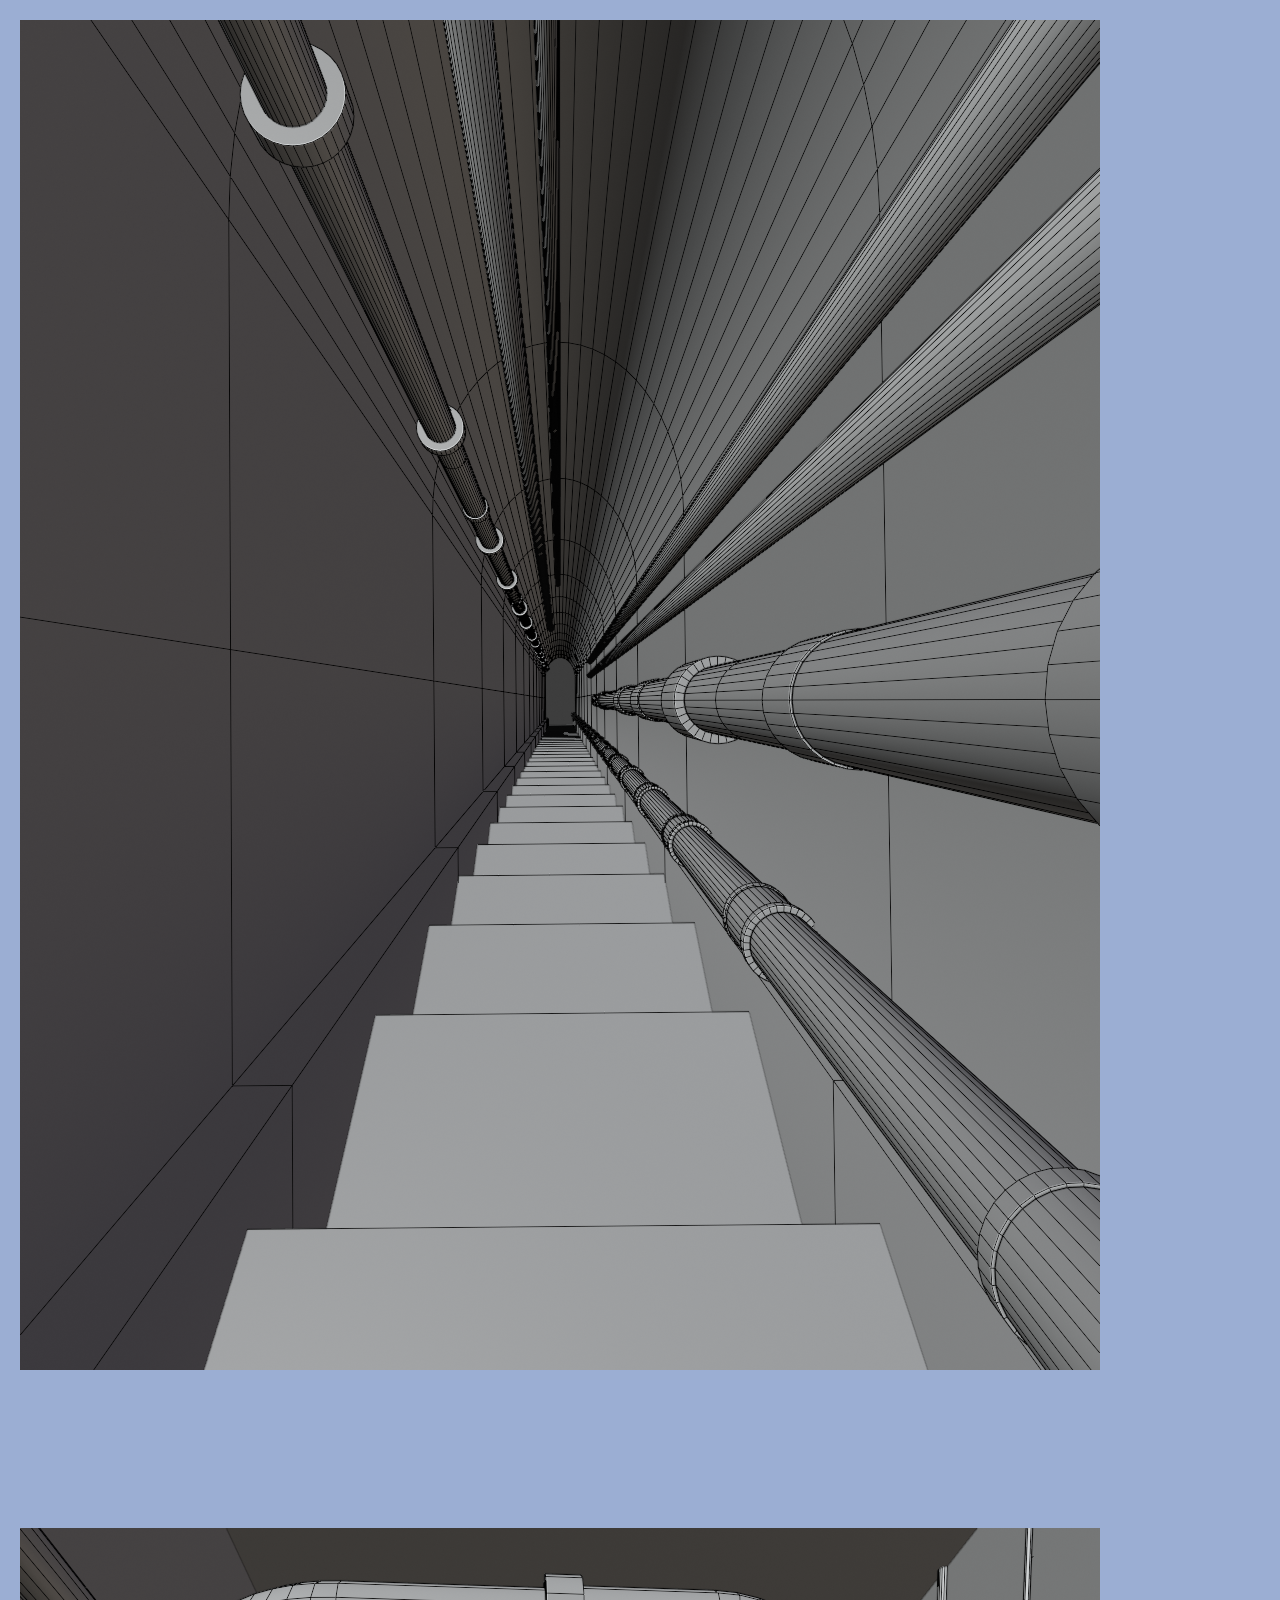
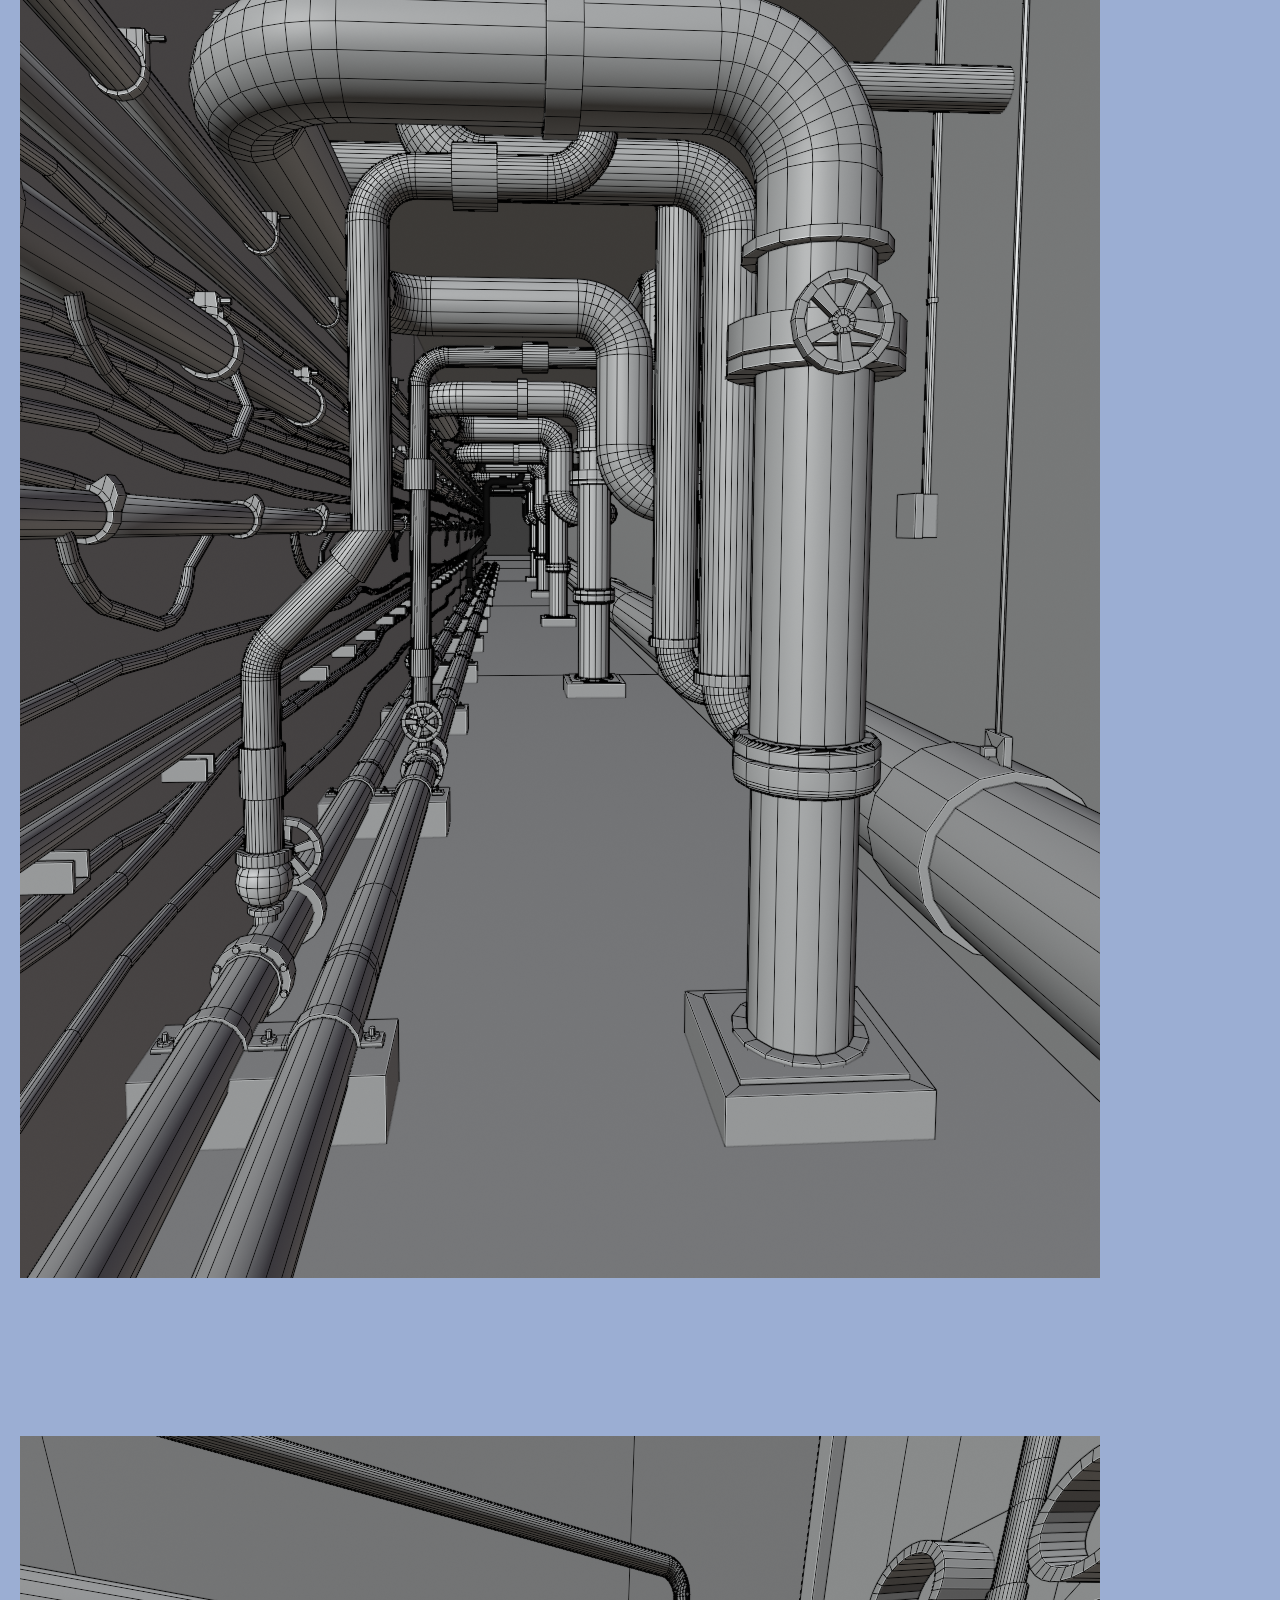
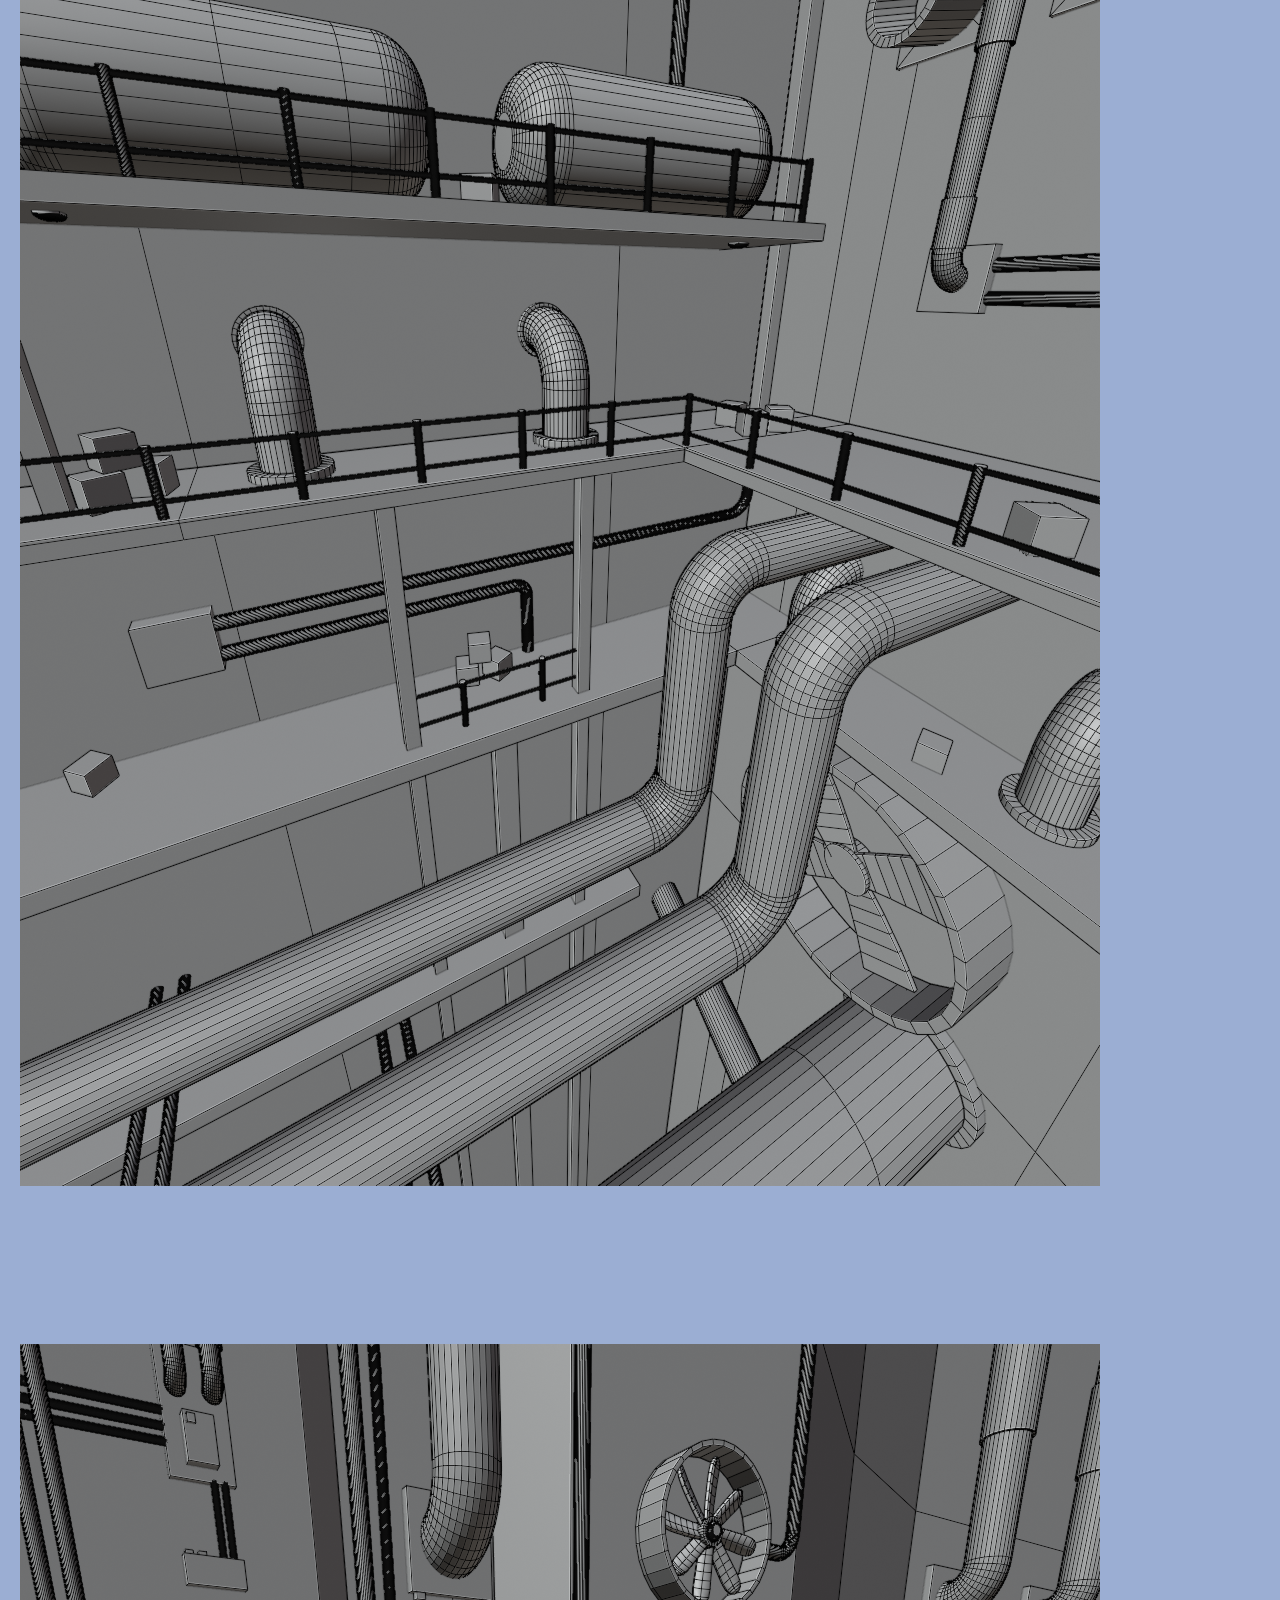
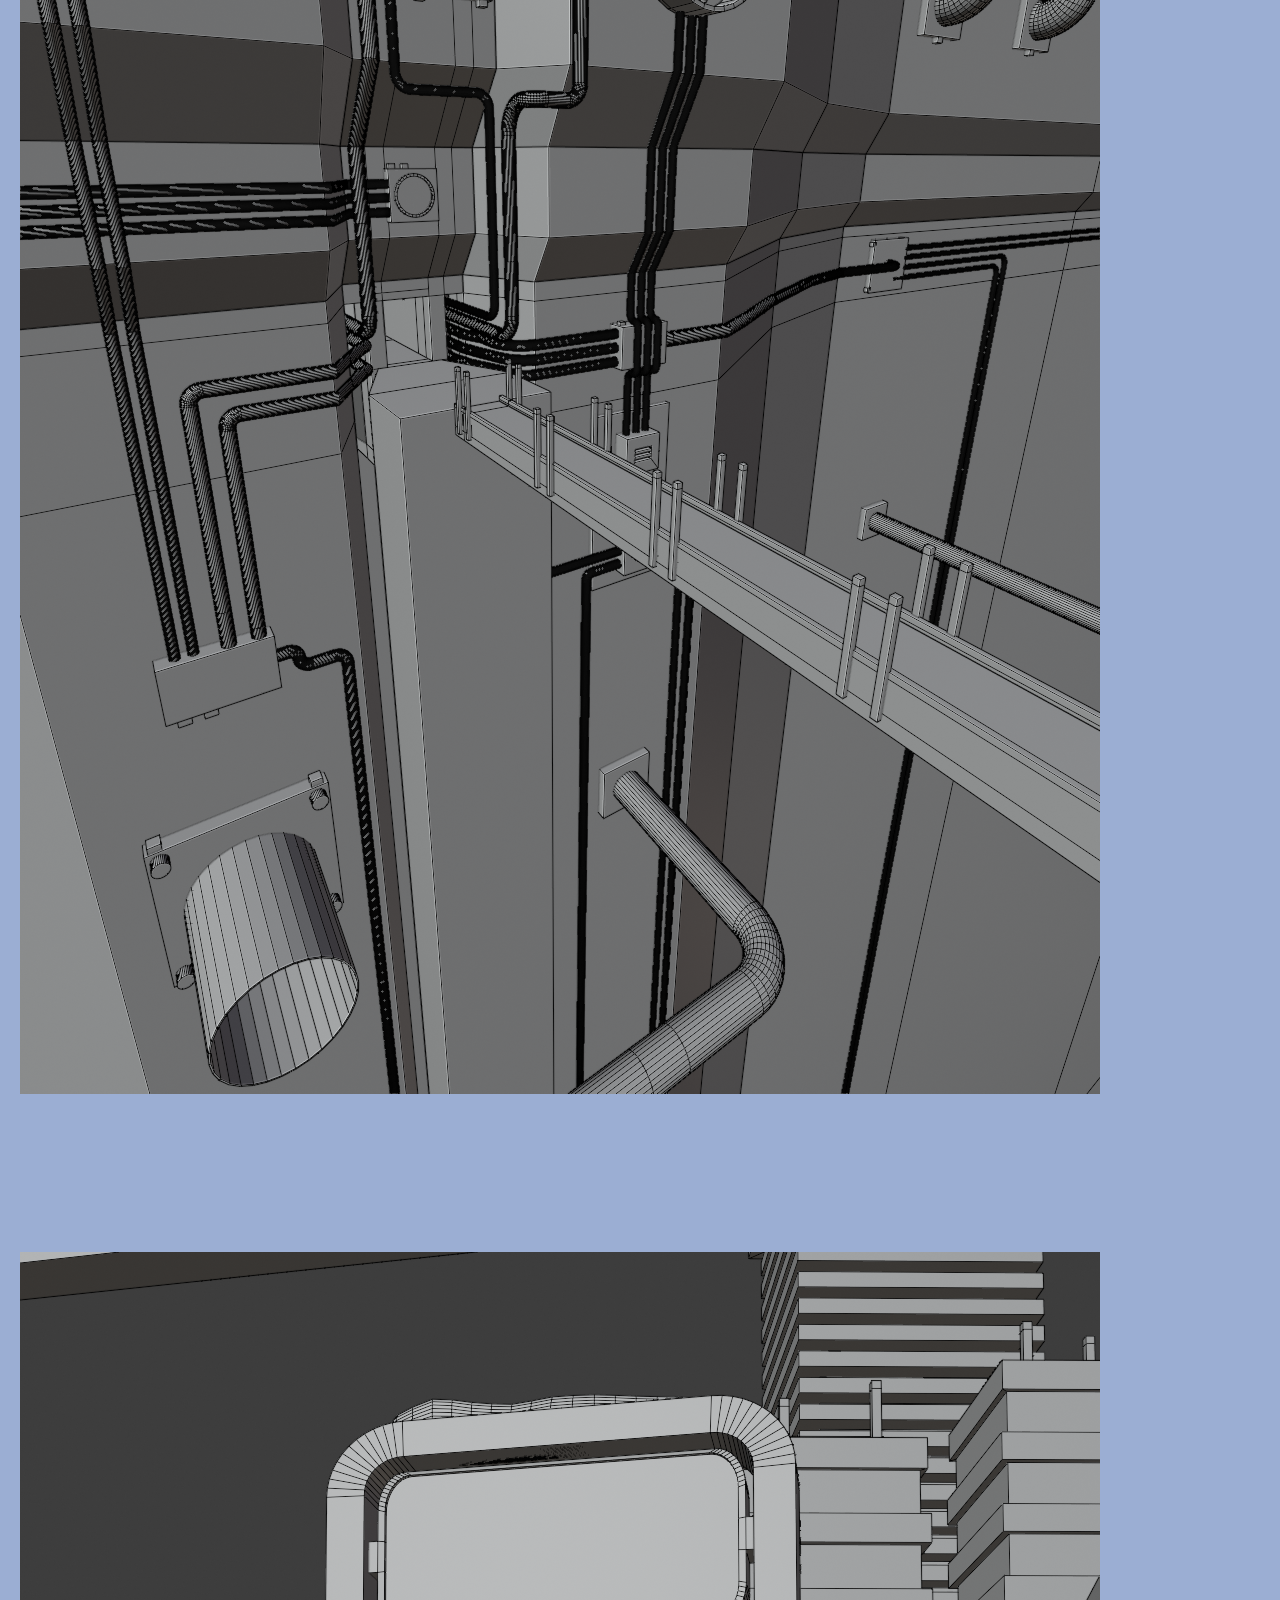
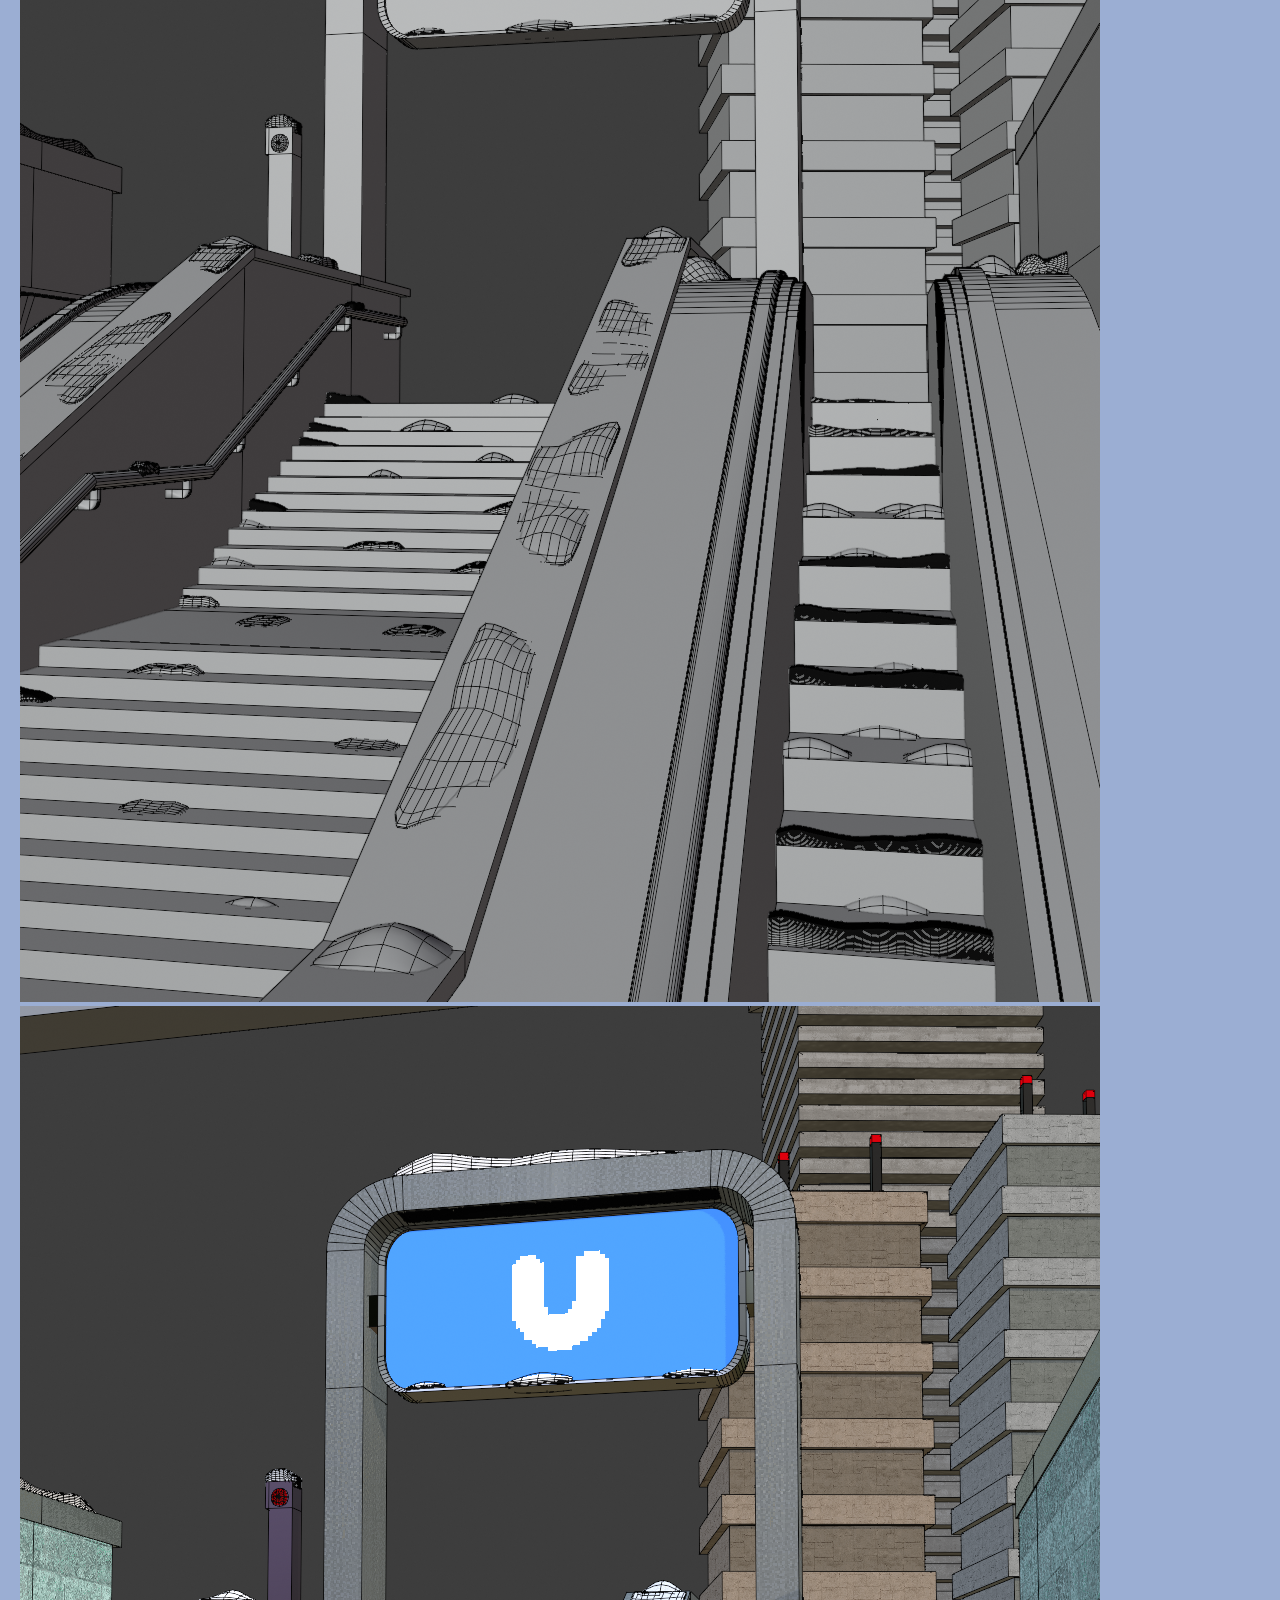
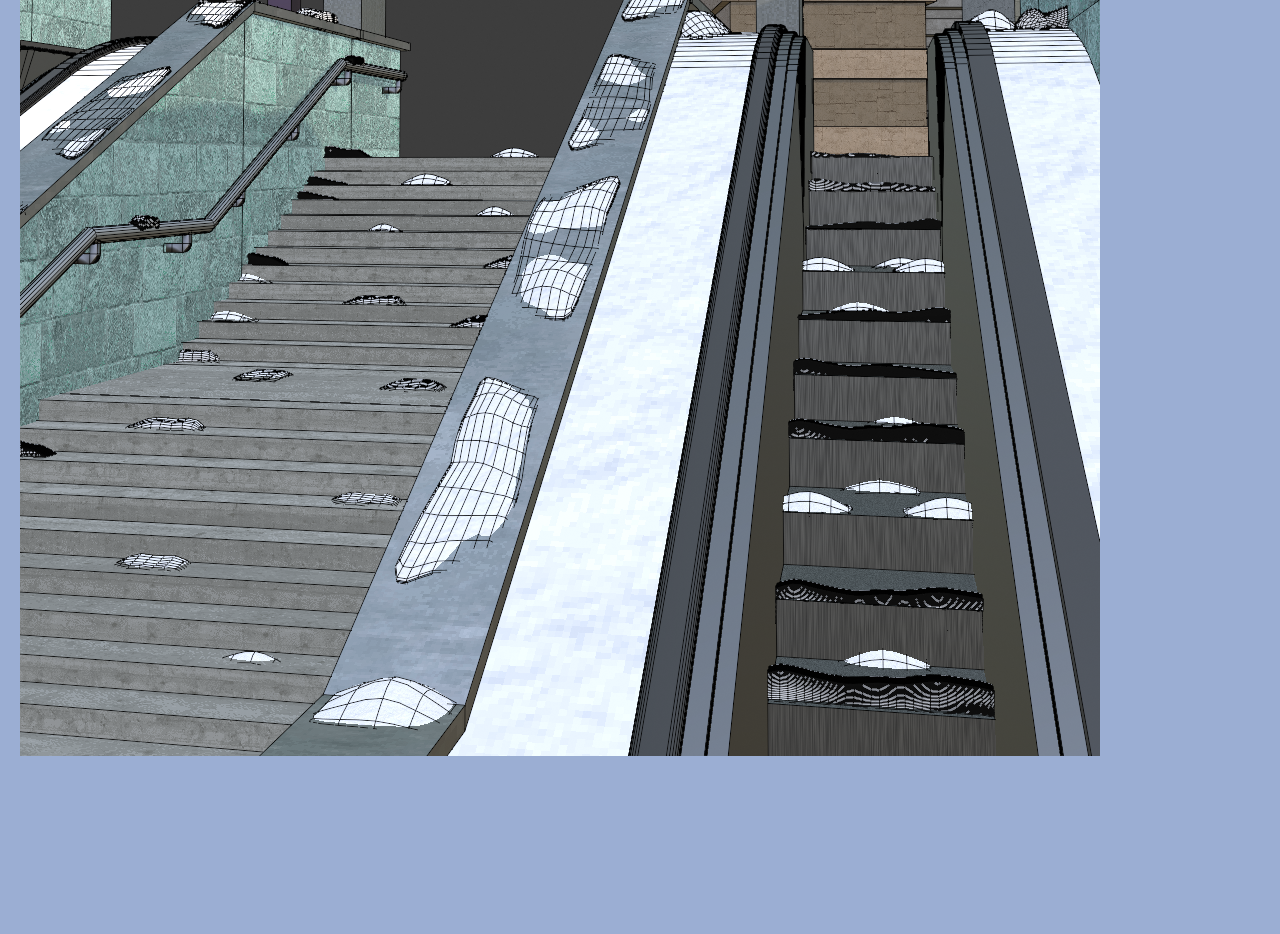
==== 3d.html @ db96c8a3 "Add files via upload" ====
<!DOCTYPE html>
<html>
<head>
	<title>jjames.xyz</title>
	<link rel="stylesheet" href="styles.css">
    <link rel="icon" type="image/png" href="assets/favicon.png">
  <meta name="viewport" content="width=device-width, initial-scale=1.0">
 
<body>

<div class="descent">
  <img src="assets/3d/descent_stairs_claywireframe.png">
  <video autoplay muted loop>
    <source src="assets/3d/descent_stairs.mp4">
  </video>

  <img src="assets/3d/descent_pipeworks_claywireframe.png">
  <video autoplay muted loop>
    <source src="assets/3d/descent_pipeworks.mp4">
  </video>

  <img src="assets/3d/descent_fan_claywireframe.png">
  <video autoplay muted loop>
    <source src="assets/3d/descent_fan.mp4">
  </video>

  <img src="assets/3d/descent_bridge_claywireframe.png">
  <video autoplay muted loop>
    <source src="assets/3d/descent_bridge.mp4">
  </video>
</div>

<div class="snowy">
  <img src="assets/3d/snowy_claywireframe.png">
  <img src="assets/3d/snowy_matwireframe.png">
  <video autoplay muted loop>
    <source src="assets/3d/snowy.mp4">
  </video>
</div>

</body>
</html>
---- styles.css ----
* {
  box-sizing: border-box;
  margin: 0;
  padding: 0;
}

body {
  background-color: #9BAED3;
  min-height: 100vh;
  display: flex;
  flex-direction: column;
  align-items: center;
  justify-content: flex-start;
  padding: 20px;
 font-family: system-ui, -apple-system, BlinkMacSystemFont, 'Segoe UI', Roboto, Oxygen, Ubuntu, Cantarell, 'Open Sans', 'Helvetica Neue', sans-serif;
}

/* Center Logo Header */
.top-row {
  display: flex;
  justify-content: center;
  margin-bottom: 2rem;
}

.logo {
  width: 300px; /* Scales better than percentage */
  max-width: 30vw;
  height: auto;
}

.top-nav {
  position: relative;
  display: flex;
  align-items: center;
}

.back-button {
  width: 125px;
  max-width: 125px;
  height: auto;
  margin-right: 1000px;
}

.back-button:hover {
  filter: drop-shadow(0 0 15px #3165BE);
}

.info {
  
}

.info-container {
  display: flex;
  justify-content: center;
  align-items: center;
  gap: 100px; /* Controls the gap between CRT and Apple */
  padding-top: 15vh;
  width: 100%;
  max-width: 750px;
}

.virus-type {
    width: 400px;
}
/* Main Container for Side-by-Side Items */
.pages {
  display: flex;
  justify-content: center;
  align-items: flex-start;
  gap: 250px; /* Controls the gap between CRT and Apple */
  padding-top: 10vh;
  width: 100%;
  max-width: 750px;
}

/* Individual Card (Image + Text underneath) */
.nav-item {
  display: flex;
  flex-direction: column; /* Stacks image top, text bottom */
  align-items: center;
  text-align: center;
  flex: 1; /* Keeps both buttons equal width */
  max-width: 300px;
}

/* Base Image Styling */
.glow-btn {
  width: 100%;
  max-width: 250px;
  height: auto;
  display: block;
  transition: filter 0.3s ease, transform 0.2s ease;
}

/* Hover Glow Effect */
.glow-btn:hover {
  filter: drop-shadow(0 0 15px #3165BE);
}

/* Captions directly underneath */
.caption {
  margin-top: 10px;
  color: #1a1a1a;
  font-weight: bold;
  font-size: 1.1rem;
}

/* Mobile Tweaks (Optional: Reduces gap for tiny screens) */
@media (max-width: 480px) {
  .pages {
    gap: 10px;
  }
  
  .caption {
    font-size: 0.95rem;
  }
}

.link:link {
  color: #316FD0;
}

.link:visited {
  color: #316FD0;
}

.link:hover {
  color: #e9c862;
}
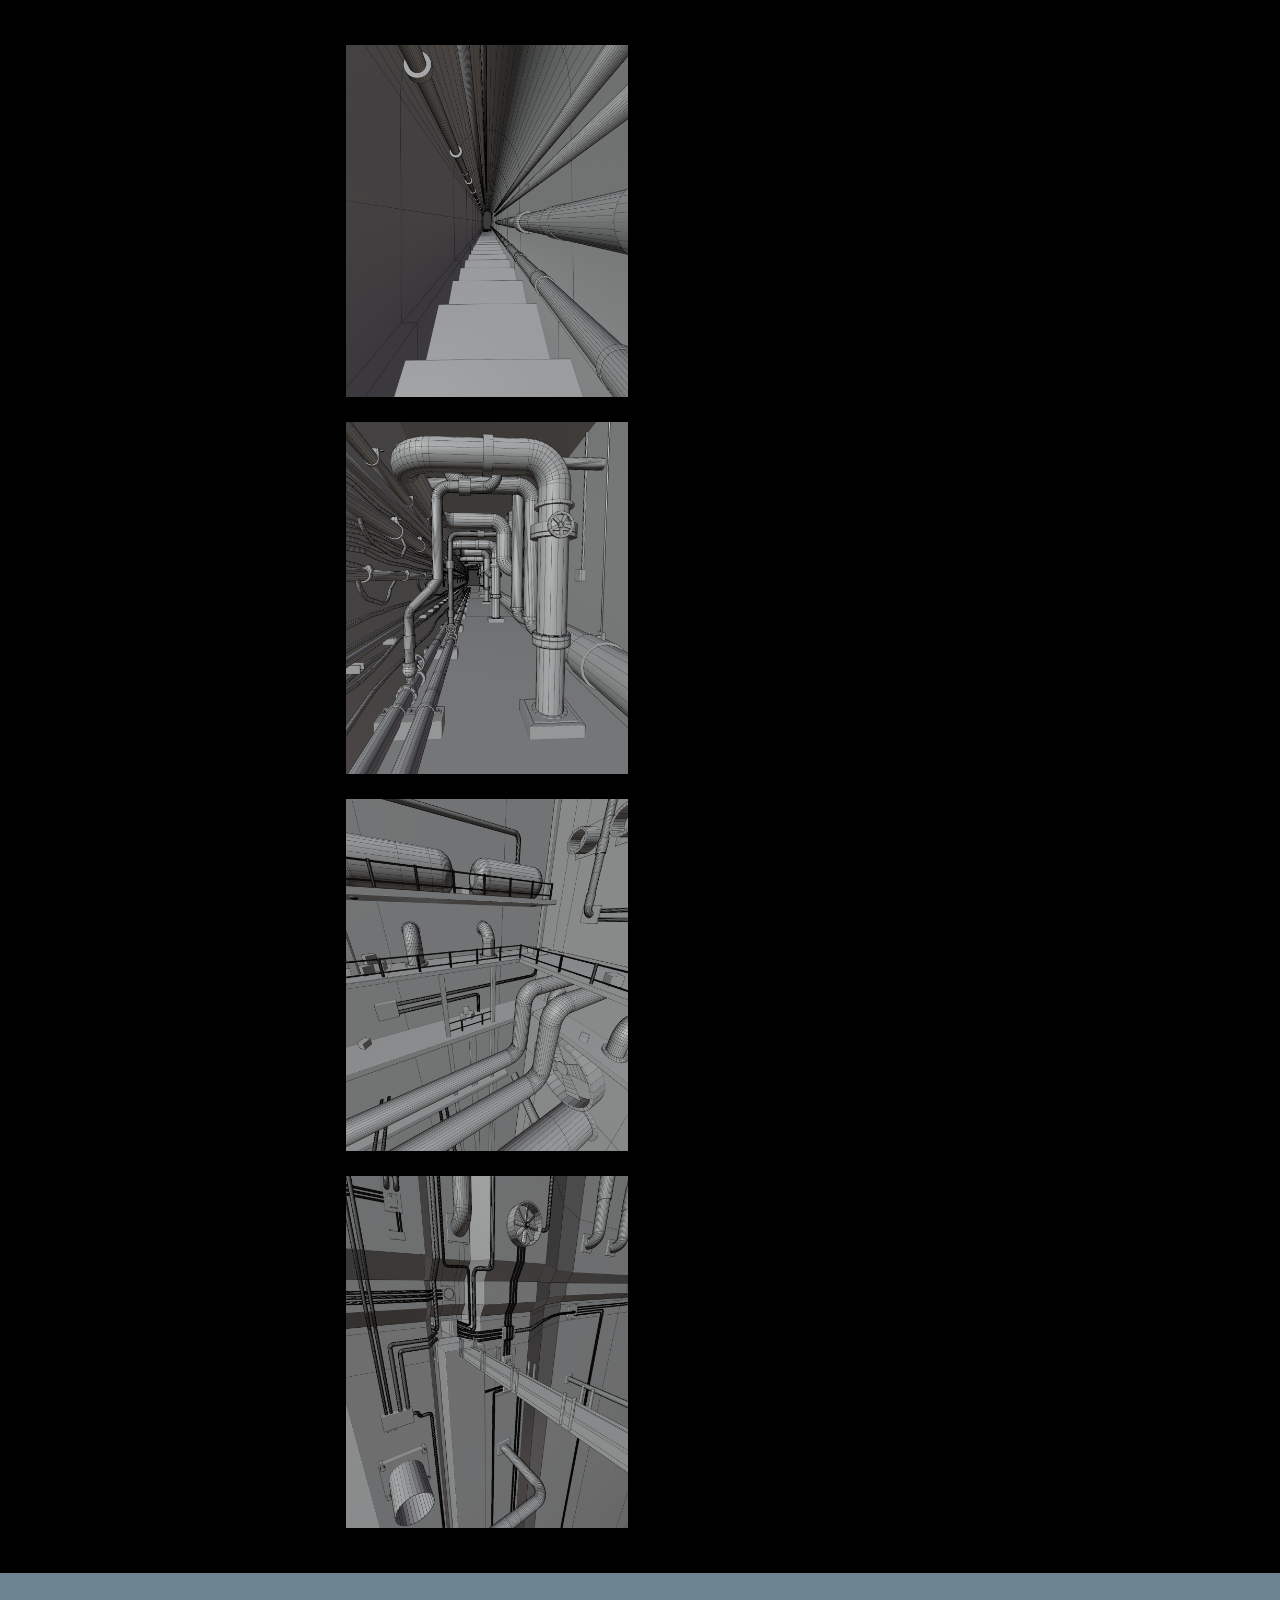
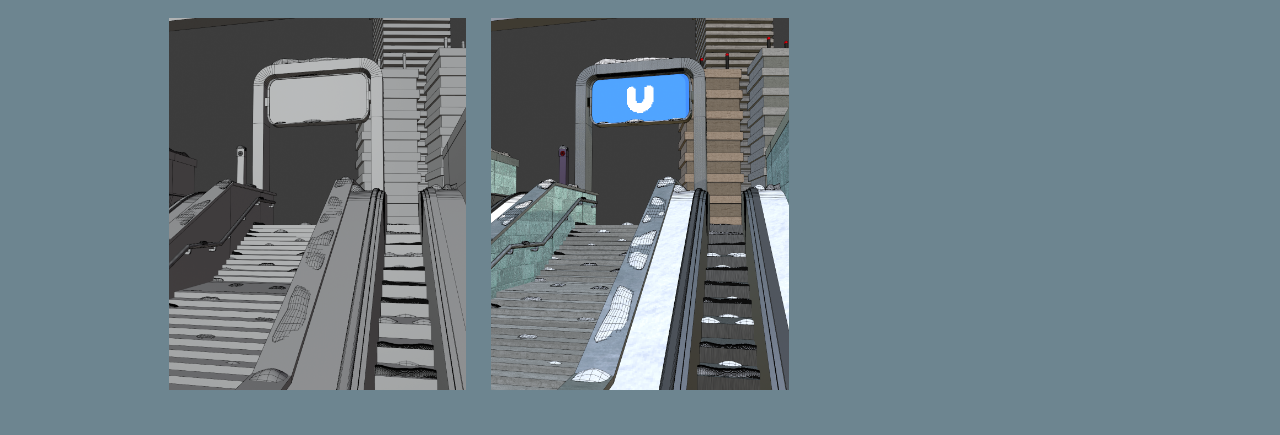
==== commit a61ad926: "Update 3d.html" ====
--- a/3d.html
+++ b/3d.html
@@ -38,5 +38,9 @@
   </video>
 </div>
 
+<div class="realitysurf">
+
+</div>
+
 </body>
-</html>+</html>
--- a/styles.css
+++ b/styles.css
@@ -1,129 +1,181 @@
 * {
-  box-sizing: border-box;
-  margin: 0;
-  padding: 0;
+box-sizing: border-box;
+margin: 0;
+padding: 0;
 }
 
 body {
-  background-color: #9BAED3;
-  min-height: 100vh;
-  display: flex;
-  flex-direction: column;
-  align-items: center;
-  justify-content: flex-start;
-  padding: 20px;
- font-family: system-ui, -apple-system, BlinkMacSystemFont, 'Segoe UI', Roboto, Oxygen, Ubuntu, Cantarell, 'Open Sans', 'Helvetica Neue', sans-serif;
+background-color: #cae0ff;
+min-height: 100vh;
+display: flex;
+flex-direction: column;
+align-items: center;
+justify-content: flex-start;
+padding: 20px;
+font-family:sans-serif;
+}
+
+html, body {
+margin: 0;
+padding: 0;
 }
 
 /* Center Logo Header */
-.top-row {
-  display: flex;
-  justify-content: center;
-  margin-bottom: 2rem;
+.title {
+display: flex;
+justify-content: center;
+padding-top: 2vh;
+}
+
+.main-logo {
+  width: 550px;
+  max-width: 100%;
+  height: auto;
+}
+
+.title-text {
+font-size: 100px;
 }
 
 .logo {
-  width: 300px; /* Scales better than percentage */
-  max-width: 30vw;
-  height: auto;
+width: 300px; /* Scales better than percentage */
+max-width: 30vw;
+height: auto;
 }
 
 .top-nav {
-  position: relative;
-  display: flex;
-  align-items: center;
+position: relative;
+display: flex;
+align-items: center;
 }
 
 .back-button {
-  width: 125px;
-  max-width: 125px;
-  height: auto;
-  margin-right: 1000px;
+width: 125px;
+max-width: 125px;
+height: auto;
+margin-right: 1000px;
 }
 
 .back-button:hover {
-  filter: drop-shadow(0 0 15px #3165BE);
-}
-
-.info {
-  
+filter: drop-shadow(0 0 15px #3165BE);
 }
 
 .info-container {
-  display: flex;
-  justify-content: center;
-  align-items: center;
-  gap: 100px; /* Controls the gap between CRT and Apple */
-  padding-top: 15vh;
-  width: 100%;
-  max-width: 750px;
+display: flex;
+justify-content: center;
+align-items: center;
+gap: 100px; /* Controls the gap between CRT and Apple */
+padding-top: 15vh;
+width: 100%;
+max-width: 750px;
 }
 
 .virus-type {
-    width: 400px;
+width: 400px;
 }
+
 /* Main Container for Side-by-Side Items */
 .pages {
-  display: flex;
-  justify-content: center;
-  align-items: flex-start;
-  gap: 250px; /* Controls the gap between CRT and Apple */
-  padding-top: 10vh;
-  width: 100%;
-  max-width: 750px;
+display: flex;
+justify-content: center;
+align-items: flex-start;
+gap: 250px; /* Controls the gap between CRT and Apple */
+padding-top: 5vh;
+width: 100%;
+max-width: 750px;
 }
 
 /* Individual Card (Image + Text underneath) */
 .nav-item {
-  display: flex;
-  flex-direction: column; /* Stacks image top, text bottom */
-  align-items: center;
-  text-align: center;
-  flex: 1; /* Keeps both buttons equal width */
-  max-width: 300px;
+display: flex;
+flex-direction: column; /* Stacks image top, text bottom */
+align-items: center;
+text-align: center;
+flex: 1; /* Keeps both buttons equal width */
+max-width: 300px;
 }
 
 /* Base Image Styling */
 .glow-btn {
-  width: 100%;
-  max-width: 250px;
-  height: auto;
-  display: block;
-  transition: filter 0.3s ease, transform 0.2s ease;
+width: 100%;
+max-width: 250px;
+height: auto;
+display: block;
+transition: filter 0.3s ease, transform 0.2s ease;
 }
 
 /* Hover Glow Effect */
 .glow-btn:hover {
-  filter: drop-shadow(0 0 15px #3165BE);
+filter: drop-shadow(0 0 15px #3165BE);
 }
 
 /* Captions directly underneath */
 .caption {
-  margin-top: 10px;
-  color: #1a1a1a;
-  font-weight: bold;
-  font-size: 1.1rem;
+margin-top: 20px;
+color: #1a1a1a;
+font-weight: bold;
+font-size: 1.1rem;
 }
 
 /* Mobile Tweaks (Optional: Reduces gap for tiny screens) */
 @media (max-width: 480px) {
-  .pages {
-    gap: 10px;
-  }
-  
-  .caption {
-    font-size: 0.95rem;
-  }
+.pages {
+gap: 10px;
+}}
+
+.caption {
+font-size: 0.95rem;
 }
 
 .link:link {
-  color: #316FD0;
+color: #316FD0;
 }
 
 .link:visited {
-  color: #316FD0;
+color: #316FD0;
 }
 
 .link:hover {
-  color: #e9c862;
+color: #e9c862;
 }
+
+/* Page reset to remove unwanted edge borders */
+html, body {
+margin: 0;
+padding: 0;
+}
+
+/* 2-Column Grid with perfectly matched gaps */
+.descent {
+background-color: black;
+width: 100%;
+min-height: 100vh;
+display: grid;
+grid-template-columns: repeat(2, 22vw);
+justify-content: center; /* Centers the 2-column grid horizontally */
+gap: 25px; /* Sets EXACT 25px gap both horizontally and vertically */
+padding: 5vh 0; /* Padding only at top/bottom of the main section */
+}
+
+/* Ensure images and videos fill grid slots cleanly */
+.descent img,
+.descent video {
+width: 100%;
+height: auto;
+display: block;
+}
+.snowy {
+display: flex;
+justify-content: center;
+align-items: center;
+gap: 25px;
+padding: 5vh 5vh;
+width: 100%;
+background-color: #6D8590;
+}
+
+.snowy img,
+.snowy video {
+width: 25%;
+height: auto;
+}
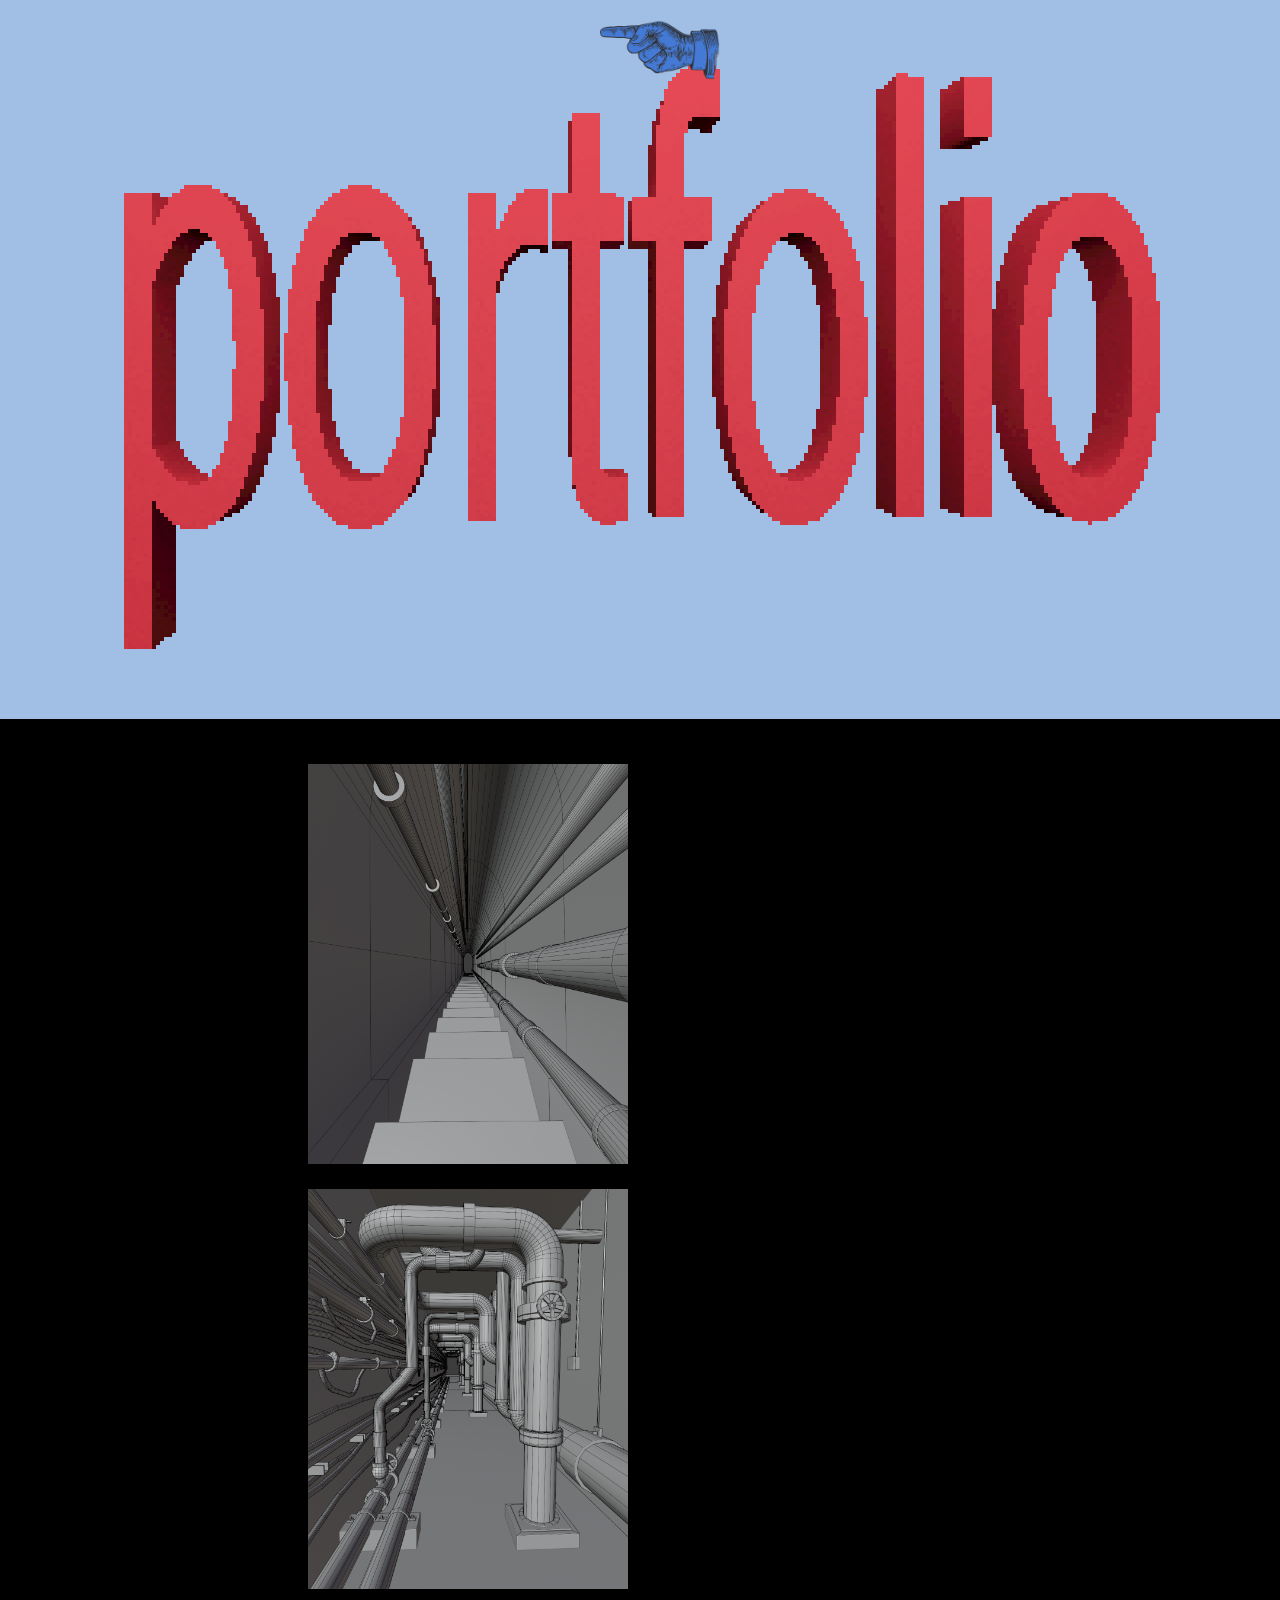
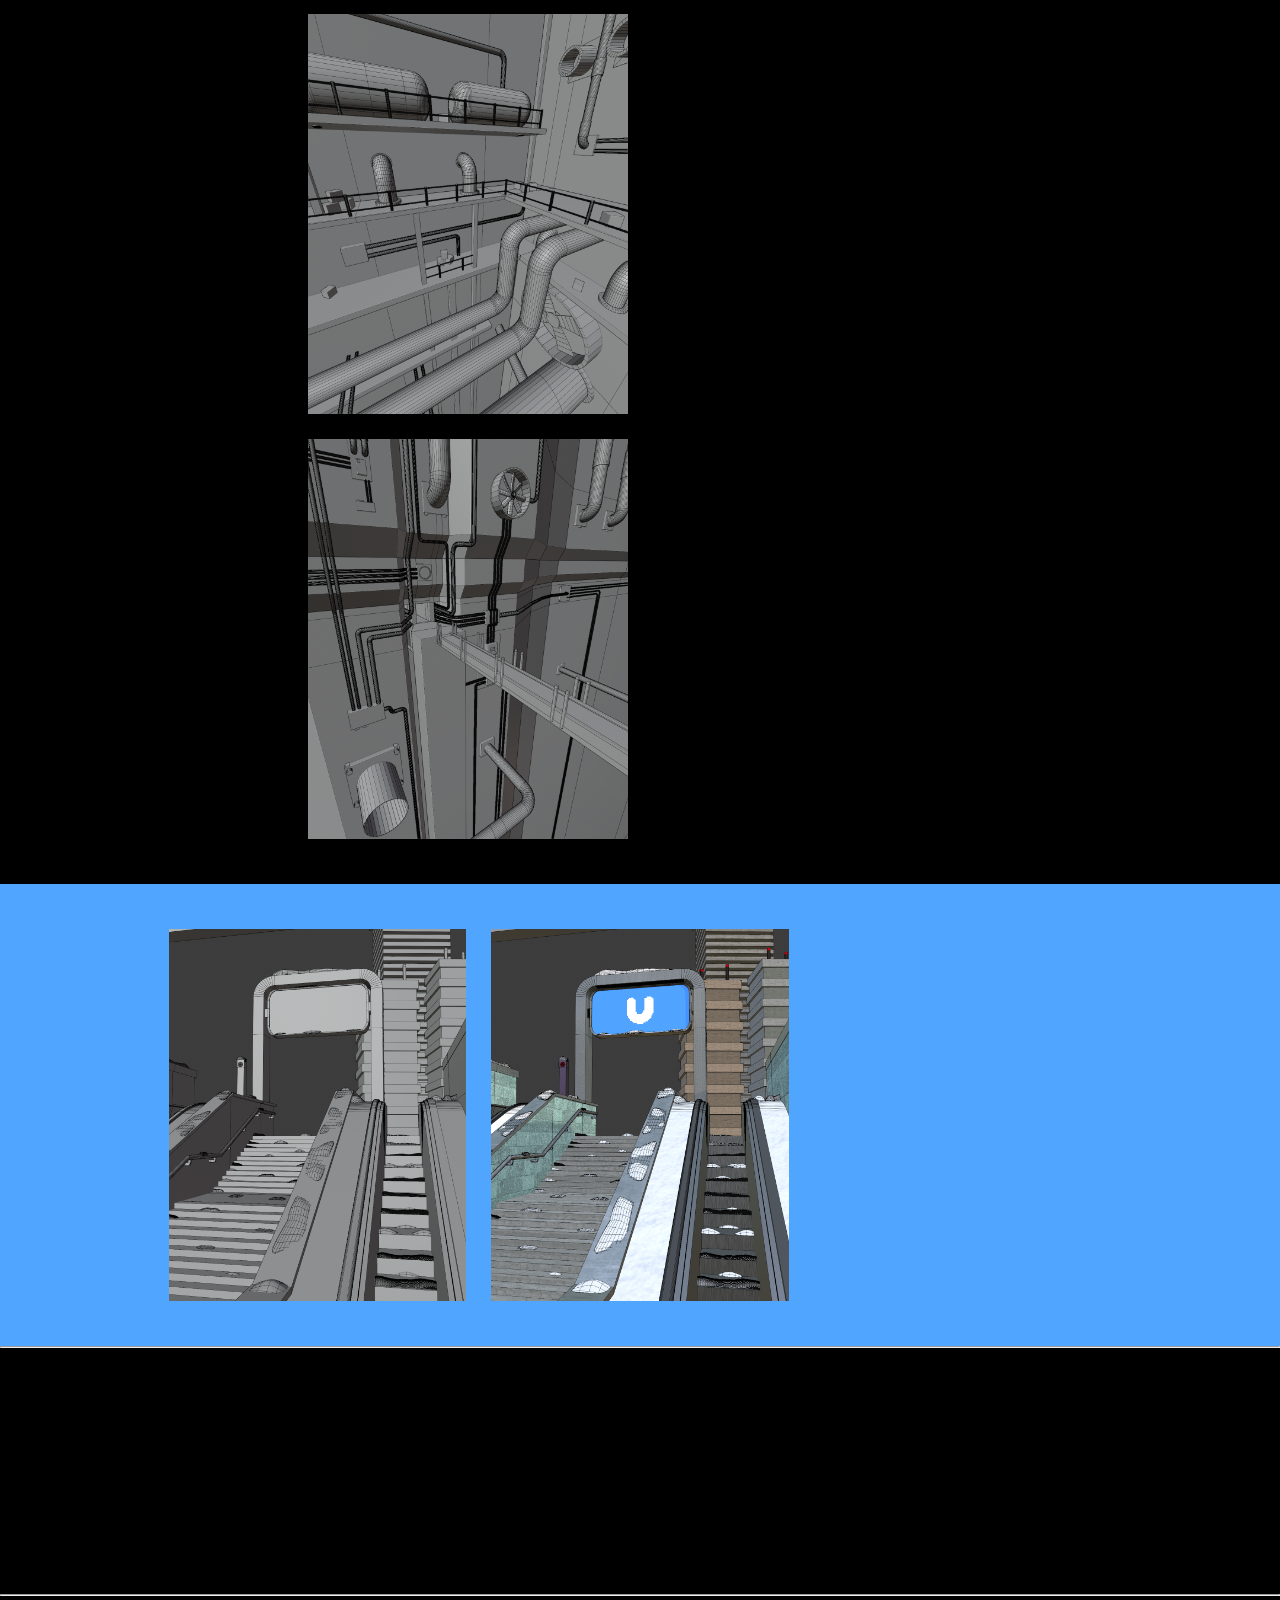
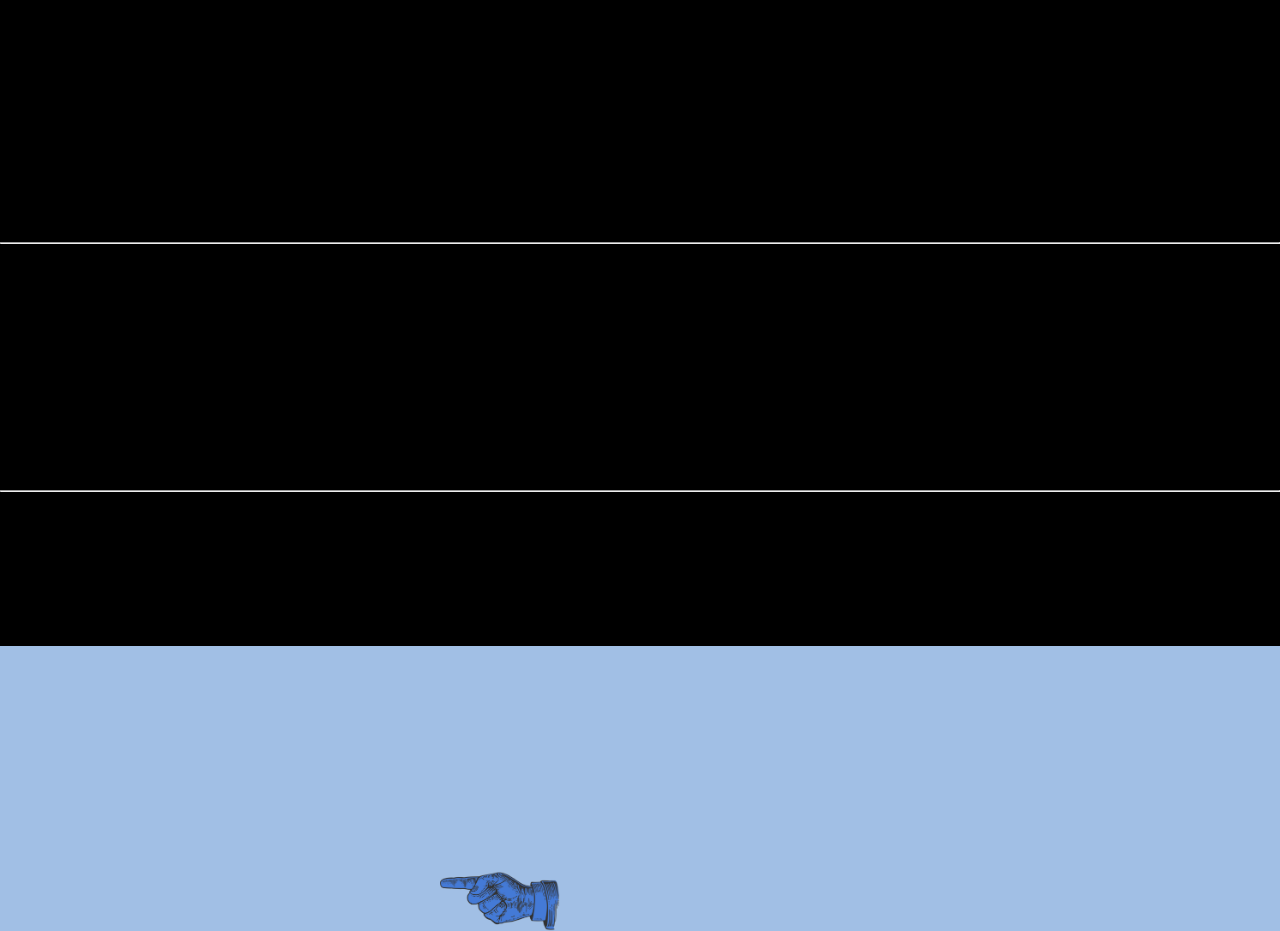
==== commit e3f16b9f: "Update 3d.html" ====
--- a/3d.html
+++ b/3d.html
@@ -1,12 +1,25 @@
 <!DOCTYPE html>
-<html>
+<html lang="en">
 <head>
-	<title>jjames.xyz</title>
+  <meta charset="UTF-8">
+	<title>portfolio</title>
 	<link rel="stylesheet" href="styles.css">
-    <link rel="icon" type="image/png" href="assets/favicon.png">
+  <link rel="icon" type="image/png" href="assets/favicon.png">
   <meta name="viewport" content="width=device-width, initial-scale=1.0">
- 
+</head>
 <body>
+
+<div class="portfolio-top">
+  <img class="portfolio-logo" src="assets/3d/portfolio.png">
+</div>
+
+
+<div class="top-nav">
+  <a href="index.html">
+    <img class="backbutton" src="assets/back_button.png" alt="Back Home">
+  </a>
+</div>
+
 
 <div class="descent">
   <img src="assets/3d/descent_stairs_claywireframe.png">
@@ -40,7 +53,94 @@
 
 <div class="realitysurf">
 
+<hr class="divider">
+
+  <div class="animation-header">
+    <h1 class="animation-title">"TV World"</h1>
+    <p class="animation-subtitle">May 2026</p>
+  </div>
+
+  <div class="video-wrapper">
+    <div class="video-container">
+      <iframe 
+        src="https://player.vimeo.com/video/1200129332?title=0&byline=0&portrait=0&badge=0&autopause=0&player_id=0&app_id=58479&autoplay=0"
+        frameborder="0"
+        allow="fullscreen; picture-in-picture; clipboard-write; encrypted-media; web-share"
+        referrerpolicy="strict-origin-when-cross-origin"
+        title="TV World"
+        allowfullscreen>
+      </iframe>
+    </div>
+  </div>
+
+  <div class="animation-caption">
+    <h1 class="animation-credits">Animation, Music Production, Video Editing</h1>
+  </div>
+
+<hr class="divider">
+
+  <div class="animation-header">
+    <h1 class="animation-title">"Virus"</h1>
+    <p class="animation-subtitle">May 2026</p>
+  </div>
+
+  <div class="video-wrapper">
+    <div class="video-container">
+      <iframe 
+        src="https://player.vimeo.com/video/1200129819?title=0&byline=0&portrait=0&badge=0&autopause=0&player_id=0&app_id=58479&autoplay=0"
+      frameborder="0"
+        allow="fullscreen; picture-in-picture; clipboard-write; encrypted-media; web-share"
+        referrerpolicy="strict-origin-when-cross-origin"
+        title="Virus"
+        allowfullscreen>
+      </iframe>
+    </div>
+  </div>
+
+  <div class="animation-caption">
+    <h1 class="animation-credits">Animation, Music Production, Video Editing</h1>
+  </div>
+
+<hr class="divider">
+
+    <div class="animation-header">
+    <h1 class="animation-title">"Human Simulator"</h1>
+    <p class="animation-subtitle">May 2026</p>
+  </div>
+
+  <div class="video-wrapper">
+    <div class="video-container">
+      <iframe 
+        src="https://player.vimeo.com/video/1200129985?title=0&byline=0&portrait=0&badge=0&autopause=0&player_id=0&app_id=58479&autoplay=0"
+      frameborder="0"
+        allow="fullscreen; picture-in-picture; clipboard-write; encrypted-media; web-share"
+        referrerpolicy="strict-origin-when-cross-origin"
+        title="Human Simulator"
+        allowfullscreen>
+      </iframe>
+    </div>
+  </div>
+
+  <div class="animation-caption">
+    <h1 class="animation-credits">Animation, Music Production, Video Editing</h1>
+  </div>
+
+<hr class="divider">
+
 </div>
+
+<div class="portfolio-bottom">
+<video autoplay muted loop playsinline class="earth-video">
+    <source src="assets/contact/earthspin.mp4" type="video/mp4">
+  </video>
+
+  <a href="index.html">
+    <img class="backbutton" src="assets/back_button.png" alt="Back Home">
+  </a>
+</div>
+
+
+
 
 </body>
 </html>
--- a/styles.css
+++ b/styles.css
@@ -1,30 +1,35 @@
 * {
-box-sizing: border-box;
-margin: 0;
-padding: 0;
+  box-sizing: border-box;
+  margin: 0;
+  padding: 0;
+}
+
+video {
+  pointer-events: none; /* Prevents right-clicking and dragging the video file */
 }
 
 body {
-background-color: #cae0ff;
-min-height: 100vh;
-display: flex;
-flex-direction: column;
-align-items: center;
-justify-content: flex-start;
-padding: 20px;
-font-family:sans-serif;
+  background-color: #a1bfe5;
+  min-height: 100vh;
+  display: flex;
+  flex-direction: column;
+  align-items: center;
+  justify-content: flex-start;
+  padding: 20px;
+  font-family:arial;
+
 }
 
 html, body {
-margin: 0;
-padding: 0;
+  margin: 0;
+  padding: 0;
 }
 
 /* Center Logo Header */
 .title {
-display: flex;
-justify-content: center;
-padding-top: 2vh;
+  display: flex;
+  justify-content: center;
+  padding-top: 2vh;
 }
 
 .main-logo {
@@ -33,149 +38,213 @@
   height: auto;
 }
 
+
 .title-text {
-font-size: 100px;
+  font-size: 100px;
 }
 
 .logo {
-width: 300px; /* Scales better than percentage */
-max-width: 30vw;
-height: auto;
-}
-
+  width: 300px; /* Scales better than percentage */
+  max-width: 30vw;
+  height: auto;
+}
+
+/* Fixes the navbar to the top-left corner above all assets */
 .top-nav {
-position: relative;
-display: flex;
-align-items: center;
-}
-
-.back-button {
-width: 125px;
-max-width: 125px;
-height: auto;
-margin-right: 1000px;
-}
-
+  position: fixed;
+  top: 20px;
+  left: 600px;
+  z-index: 9999; /* Higher z-index guarantees it sits above the video and text */
+}
+
+/* Controls the small button scale and hover state */
+.backbutton {
+  width: 120px;          /* Small, compact size */
+  height: auto;
+  display: block;
+  cursor: pointer;
+  transition: transform 0.2s ease, filter 0.2s ease;
+}
+
+.backbutton:hover {
+  transform: scale(1.04);
+  filter: drop-shadow(0 0 8px #3165BE);
+}
+
+/* Mobile size tweak */
+@media (max-width: 768px) {
+  .top-nav {
+    top: 15px;
+    left: 15px;
+  }
+
+  .backbutton {
+    width: 100px;        /* Slightly smaller for phone displays */
+  }
+}
 .back-button:hover {
-filter: drop-shadow(0 0 15px #3165BE);
-}
-
+  filter: drop-shadow(0 0 15px #3165BE);
+}
+
+/* Centered Contact Stack */
 .info-container {
-display: flex;
-justify-content: center;
-align-items: center;
-gap: 100px; /* Controls the gap between CRT and Apple */
-padding-top: 15vh;
-width: 100%;
-max-width: 750px;
-}
-
-.virus-type {
-width: 400px;
+  display: flex;
+  flex-direction: column; /* Stacks video on top, text on bottom */
+  align-items: center;    /* Centers video and text block horizontally */
+  justify-content: center;
+  width: 100%;
+  max-width: 800px;
+  margin: 0 auto;
+  padding: 80px 0px;
+}
+
+/* Constrained Earth Asset */
+.earth-video {
+  width: 400px;           /* Clean, fixed desktop size for the globe */
+  max-width: 80vw;        /* Keeps it from overflowing on small mobile screens */
+  height: auto;
+  display: block;
+  margin-bottom: 25px;    /* Space between earth and bio text */
+}
+
+/* Text Styling */
+.info {
+  font-family: sans-serif;
+  font-size: 1.3rem;
+  line-height: 1.2;
+  color: #1a1a1a;
+}
+
+
+
+.info {
+  
 }
 
 /* Main Container for Side-by-Side Items */
 .pages {
-display: flex;
-justify-content: center;
-align-items: flex-start;
-gap: 250px; /* Controls the gap between CRT and Apple */
-padding-top: 5vh;
-width: 100%;
-max-width: 750px;
+  display: flex;
+  justify-content: center;
+  align-items: flex-start;
+  gap: 250px; /* Controls the gap between CRT and Apple */
+  padding-top: 10vh;
+  width: 100%;
+  max-width: 750px;
 }
 
 /* Individual Card (Image + Text underneath) */
 .nav-item {
-display: flex;
-flex-direction: column; /* Stacks image top, text bottom */
-align-items: center;
-text-align: center;
-flex: 1; /* Keeps both buttons equal width */
-max-width: 300px;
+  display: flex;
+  flex-direction: column; /* Stacks image top, text bottom */
+  align-items: center;
+  text-align: center;
+  flex: 1; /* Keeps both buttons equal width */
+  max-width: 300px;
 }
 
 /* Base Image Styling */
 .glow-btn {
-width: 100%;
-max-width: 250px;
-height: auto;
-display: block;
-transition: filter 0.3s ease, transform 0.2s ease;
+  width: 100%;
+  max-width: 250px;
+  height: auto;
+  display: block;
+  transition: filter 0.3s ease, transform 0.2s ease;
 }
 
 /* Hover Glow Effect */
 .glow-btn:hover {
-filter: drop-shadow(0 0 15px #3165BE);
+  filter: drop-shadow(0 0 15px #3165BE);
 }
 
 /* Captions directly underneath */
 .caption {
-margin-top: 20px;
-color: #1a1a1a;
-font-weight: bold;
-font-size: 1.1rem;
+  margin-top: 10px;
+  color: black;
+  font-size: 1.1rem;
 }
 
 /* Mobile Tweaks (Optional: Reduces gap for tiny screens) */
 @media (max-width: 480px) {
-.pages {
-gap: 10px;
-}}
-
-.caption {
-font-size: 0.95rem;
+  .pages {
+    gap: 10px;
+  }
+  
+  .caption {
+    font-size: 0.95rem;
+  }
 }
 
 .link:link {
-color: #316FD0;
+  color: #316FD0;
 }
 
 .link:visited {
-color: #316FD0;
+  color: #316FD0;
 }
 
 .link:hover {
-color: #e9c862;
+  color: #e9c862;
 }
 
 /* Page reset to remove unwanted edge borders */
 html, body {
-margin: 0;
-padding: 0;
+  margin: 0;
+  padding: 0;
 }
 
 /* 2-Column Grid with perfectly matched gaps */
 .descent {
-background-color: black;
-width: 100%;
-min-height: 100vh;
-display: grid;
-grid-template-columns: repeat(2, 22vw);
-justify-content: center; /* Centers the 2-column grid horizontally */
-gap: 25px; /* Sets EXACT 25px gap both horizontally and vertically */
-padding: 5vh 0; /* Padding only at top/bottom of the main section */
+  background-color: black;
+  width: 100%;
+  min-height: 100vh;
+  
+  display: grid;
+  grid-template-columns: repeat(2, 25vw);
+  justify-content: center; /* Centers the 2-column grid horizontally */
+  
+  gap: 25px; /* Sets EXACT 25px gap both horizontally and vertically */
+  padding: 5vh 0; /* Padding only at top/bottom of the main section */
 }
 
 /* Ensure images and videos fill grid slots cleanly */
-.descent img,
+.descent img, 
 .descent video {
-width: 100%;
-height: auto;
-display: block;
-}
+  width: 100%;
+  height: auto;
+  display: block;
+}
+
 .snowy {
-display: flex;
-justify-content: center;
-align-items: center;
-gap: 25px;
-padding: 5vh 5vh;
-width: 100%;
-background-color: #6D8590;
+  display: flex;
+  justify-content: center;
+  align-items: center;
+  gap: 25px;
+  padding: 5vh 5vh;
+  width: 100%;
+  background-color: #50A5FF;
 }
 
 .snowy img,
 .snowy video {
-width: 25%;
-height: auto;
-}
+  width: 25%;
+  height: auto;
+}
+
+
+.realitysurf {
+  background-color: black;
+  width: 100%;
+  min-height: 100vh;
+}
+
+.system-bar {
+  position: fixed;
+  bottom: 0;
+  left: 0;
+  width: 100%;
+  padding: 8px 16px;
+  color:black; 
+  font-size: 15px;
+  display: flex;
+  justify-content: center;
+}
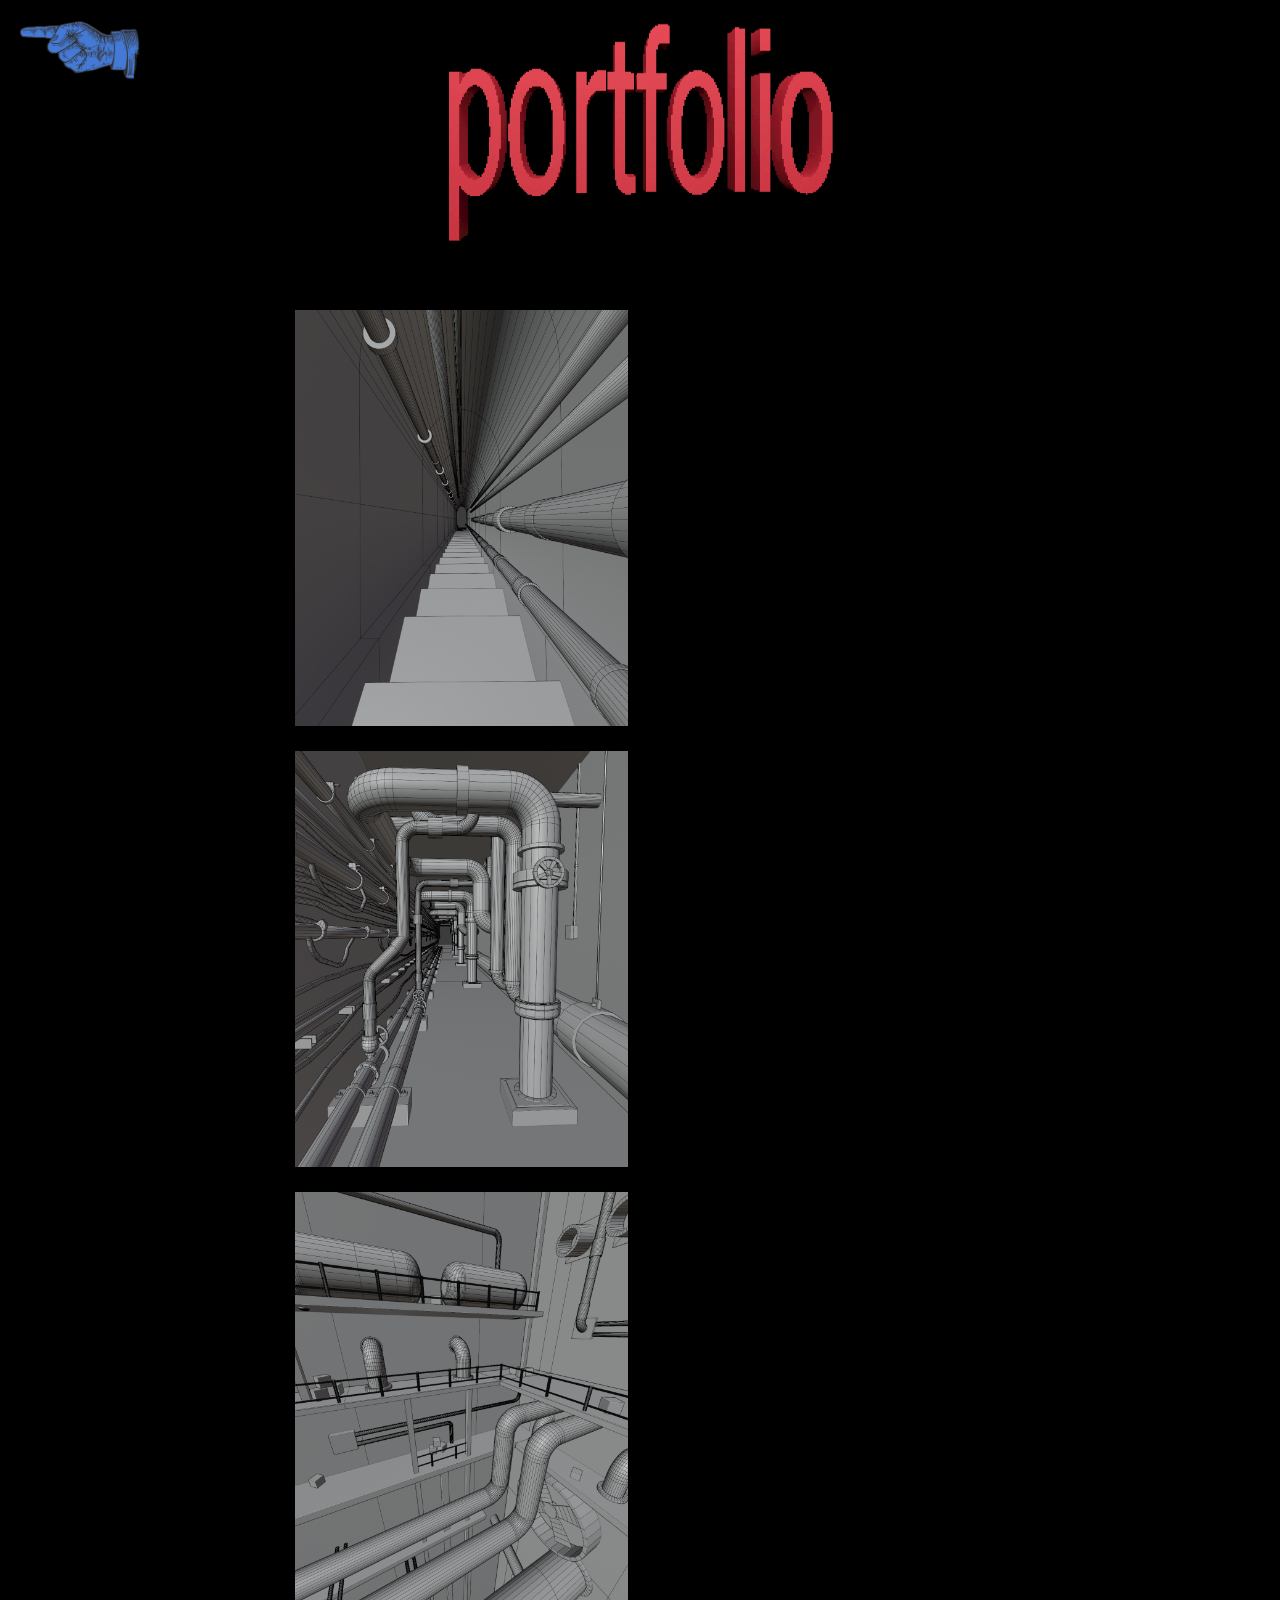
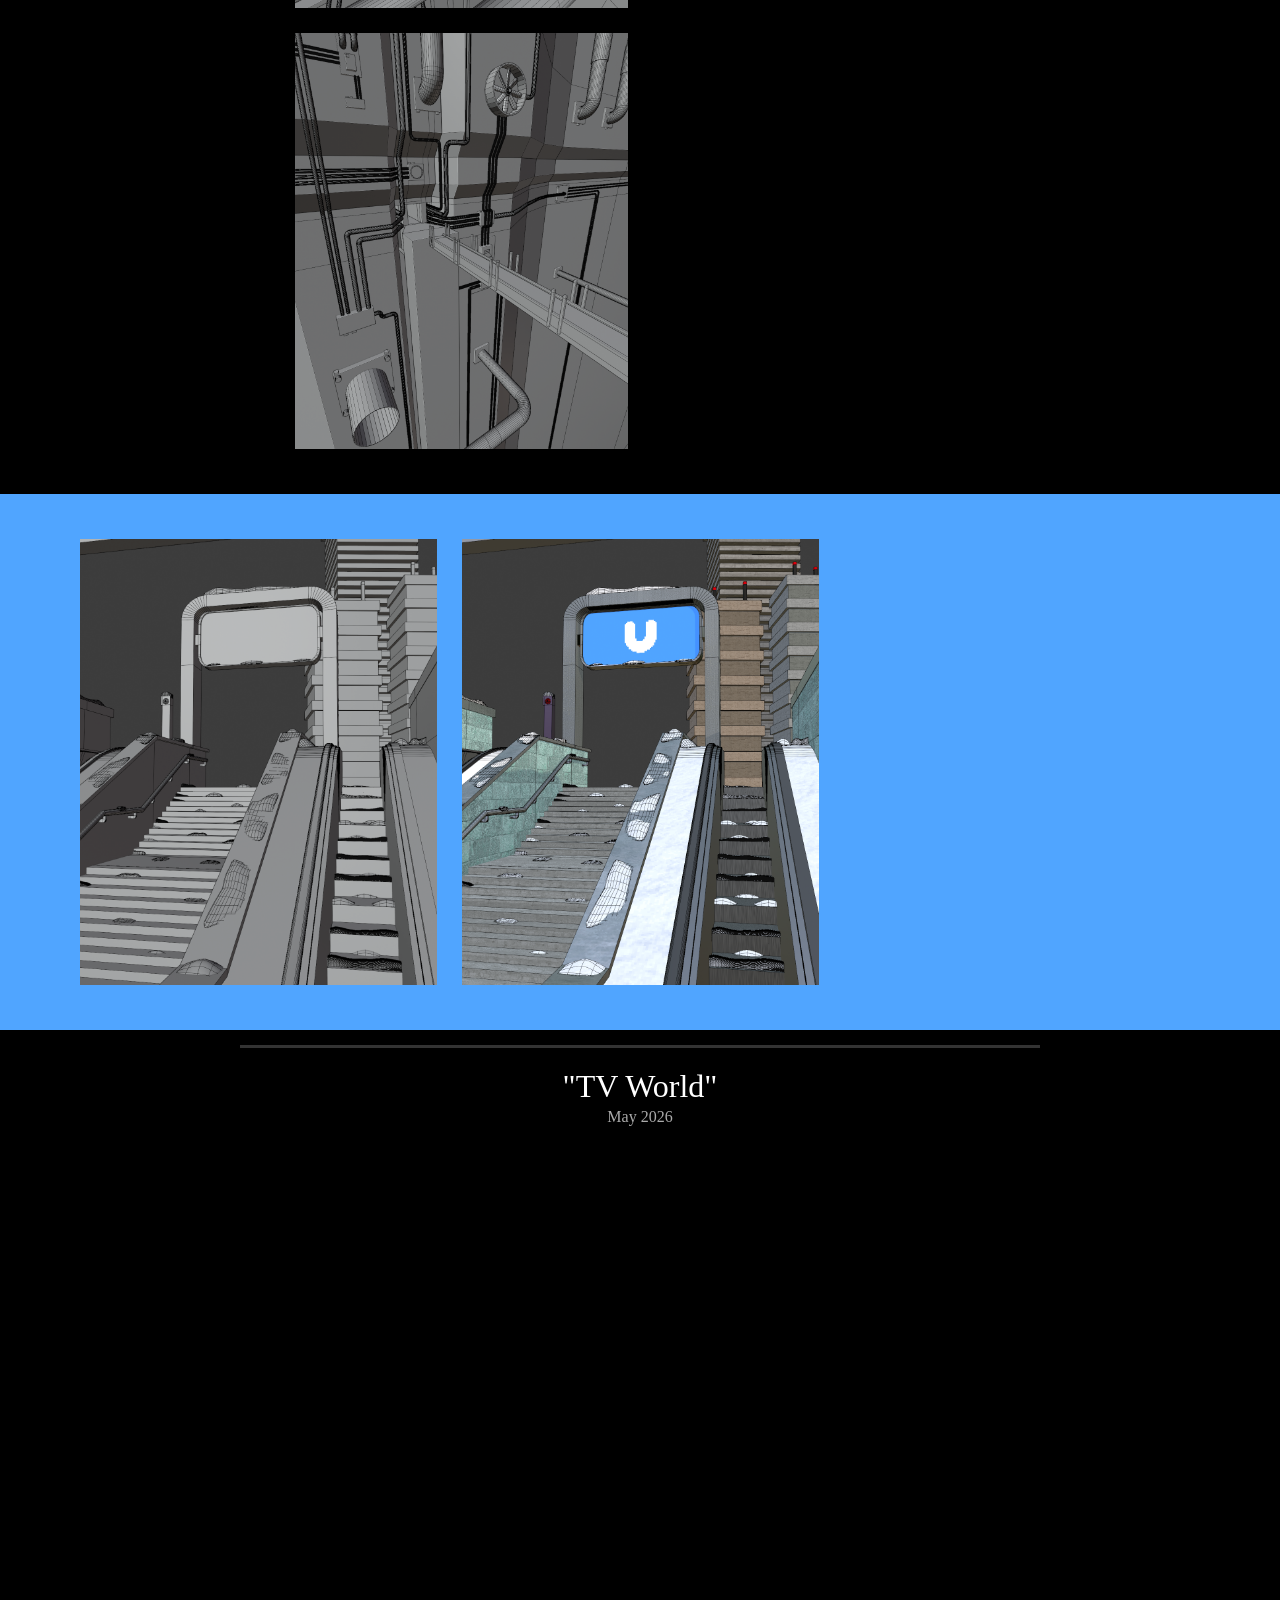
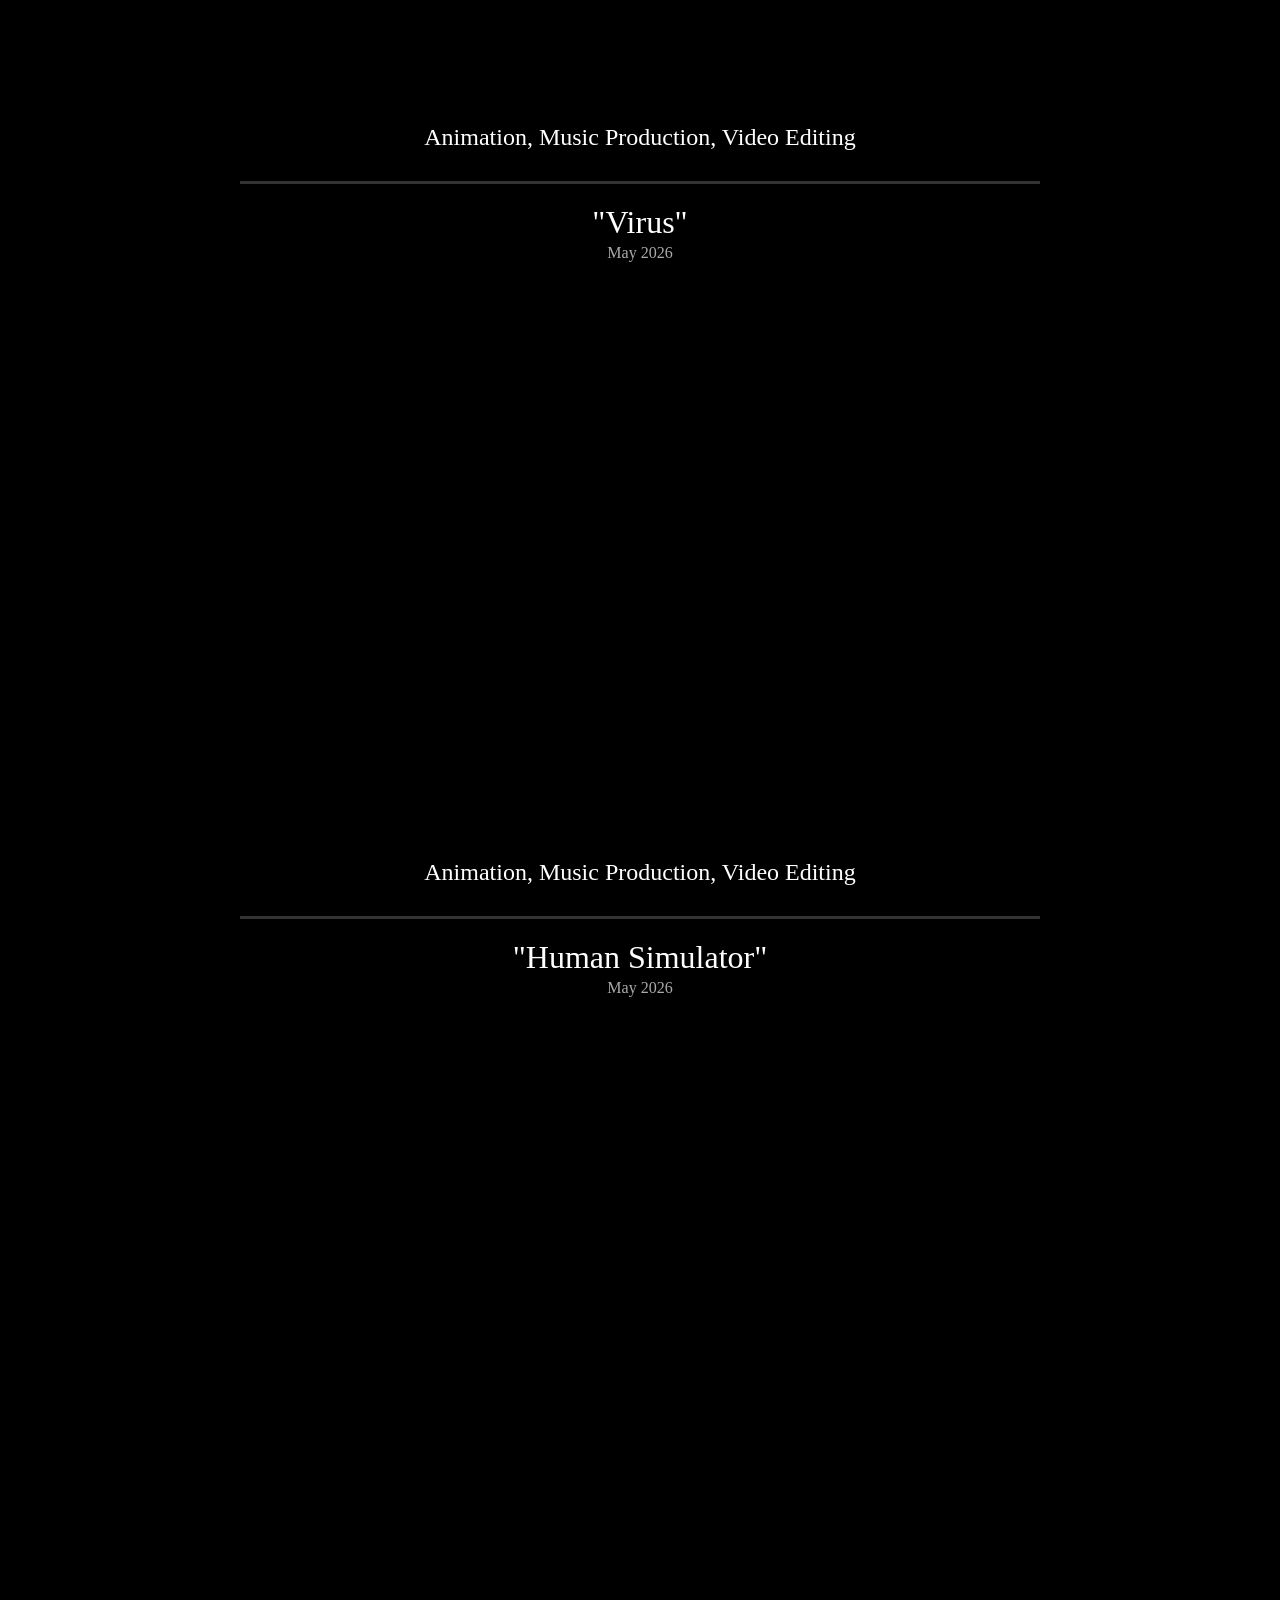
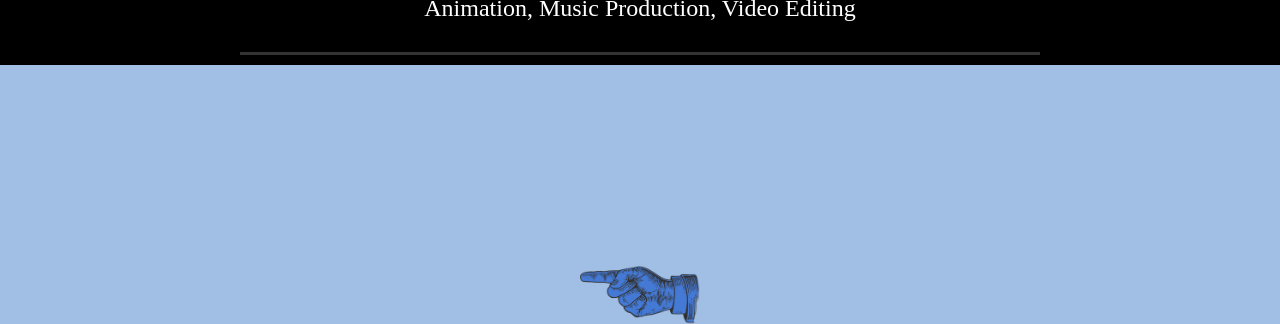
==== commit 5086eee4: "Update 3d.html" ====
--- a/3d.html
+++ b/3d.html
@@ -23,22 +23,22 @@
 
 <div class="descent">
   <img src="assets/3d/descent_stairs_claywireframe.png">
-  <video autoplay muted loop>
+  <video autoplay muted loop playsinline preload="auto" disablepictureinpicture>
     <source src="assets/3d/descent_stairs.mp4">
   </video>
 
   <img src="assets/3d/descent_pipeworks_claywireframe.png">
-  <video autoplay muted loop>
+  <video autoplay muted loop playsinline preload="auto" disablepictureinpicture>
     <source src="assets/3d/descent_pipeworks.mp4">
   </video>
 
   <img src="assets/3d/descent_fan_claywireframe.png">
-  <video autoplay muted loop>
+  <video autoplay muted loop playsinline preload="auto" disablepictureinpicture>
     <source src="assets/3d/descent_fan.mp4">
   </video>
 
   <img src="assets/3d/descent_bridge_claywireframe.png">
-  <video autoplay muted loop>
+  <video autoplay muted loop playsinline preload="auto" disablepictureinpicture>
     <source src="assets/3d/descent_bridge.mp4">
   </video>
 </div>
@@ -46,7 +46,7 @@
 <div class="snowy">
   <img src="assets/3d/snowy_claywireframe.png">
   <img src="assets/3d/snowy_matwireframe.png">
-  <video autoplay muted loop>
+  <video autoplay muted loop playsinline preload="auto" disablepictureinpicture>
     <source src="assets/3d/snowy.mp4">
   </video>
 </div>
--- a/styles.css
+++ b/styles.css
@@ -3,6 +3,12 @@
   margin: 0;
   padding: 0;
 }
+
+@font-face {
+	font-family: VCR;
+	src: url(/VCR_OSD_MONO_1.001.ttf);
+}
+
 
 video {
   pointer-events: none; /* Prevents right-clicking and dragging the video file */
@@ -51,10 +57,11 @@
 
 /* Fixes the navbar to the top-left corner above all assets */
 .top-nav {
-  position: fixed;
+  position: absolute;
   top: 20px;
-  left: 600px;
+  left: 20px;
   z-index: 9999; /* Higher z-index guarantees it sits above the video and text */
+  line-height: 0;
 }
 
 /* Controls the small button scale and hover state */
@@ -95,7 +102,7 @@
   width: 100%;
   max-width: 800px;
   margin: 0 auto;
-  padding: 80px 0px;
+  padding: 60px 0px;
 }
 
 /* Constrained Earth Asset */
@@ -104,21 +111,16 @@
   max-width: 80vw;        /* Keeps it from overflowing on small mobile screens */
   height: auto;
   display: block;
-  margin-bottom: 25px;    /* Space between earth and bio text */
+  margin-bottom: 0px;    /* Space between earth and bio text */
 }
 
 /* Text Styling */
 .info {
+  margin-top: 25px;
   font-family: sans-serif;
   font-size: 1.3rem;
   line-height: 1.2;
   color: #1a1a1a;
-}
-
-
-
-.info {
-  
 }
 
 /* Main Container for Side-by-Side Items */
@@ -192,6 +194,18 @@
   padding: 0;
 }
 
+.system-bar {
+  position: fixed;
+  bottom: 0;
+  left: 0;
+  width: 100%;
+  padding: 8px 16px;
+  color:black; 
+  font-size: 15px;
+  display: flex;
+  justify-content: center;
+}
+
 /* 2-Column Grid with perfectly matched gaps */
 .descent {
   background-color: black;
@@ -199,7 +213,7 @@
   min-height: 100vh;
   
   display: grid;
-  grid-template-columns: repeat(2, 25vw);
+  grid-template-columns: repeat(2, 26vw);
   justify-content: center; /* Centers the 2-column grid horizontally */
   
   gap: 25px; /* Sets EXACT 25px gap both horizontally and vertically */
@@ -226,25 +240,177 @@
 
 .snowy img,
 .snowy video {
-  width: 25%;
-  height: auto;
-}
-
+  width: 30%;
+  height: auto;
+}
 
 .realitysurf {
   background-color: black;
   width: 100%;
-  min-height: 100vh;
-}
-
-.system-bar {
-  position: fixed;
-  bottom: 0;
+  min-height: auto;
+  padding-top: 5px;
+  padding-bottom: 0px;
+  display: flex;
+  flex-direction: column; /* Force vertical stacking */
+  justify-content: center;
+  align-items: center;
+}
+
+/* Header Text Block */
+.animation-header {
+  text-align: center;
+  margin-bottom: 25px; /* Spacing between subtitle and video */
+  margin-top: 10px;
+}
+
+.animation-title {
+  font-family: 'Times New Roman', Times, serif;
+  color: white;
+  font-size: 2rem;
+  margin: 0;
+  font-weight: normal;
+}
+
+
+
+
+.animation-caption {
+  text-align: center;
+  margin-top: 10px; /* Spacing between subtitle and video */
+  margin-bottom: 20px;
+}
+
+.animation-credits {
+  font-family: 'Times New Roman', Times, serif;
+  color: white;
+  font-size: 1.5rem;
+  margin: 0;
+  font-weight: normal;
+}
+
+
+.animation-subtitle {
+  font-family: 'Times New Roman', Times, serif;
+  color: #aaaaaa; /* Muted gray contrast */
+  font-size: 1rem;
+  margin: 3px 0 0 0;
+}
+
+.video-wrapper {
+  width: 100%;
+  max-width: 1000px;
+  display: flex;
+  justify-content: center;
+}
+
+.video-container {
+  position: relative;
+  width: 100%;
+  aspect-ratio: 16 / 9;
+}
+
+.video-container iframe {
+  position: absolute;
+  top: 0;
   left: 0;
   width: 100%;
-  padding: 8px 16px;
-  color:black; 
-  font-size: 15px;
-  display: flex;
-  justify-content: center;
-}
+  height: 100%;
+  border: none;
+}
+
+
+.divider {
+  width: 100%;
+  max-width: 800px;  /* Adjust this to make the line longer or shorter */
+  border: none;
+  border-top: 3px solid #333333; /* Dark gray for a low-key separation */
+  margin: 10px auto; /* Centers the line and handles vertical spacing */
+}
+
+.portfolio-bottom {
+  background-color: #a1bfe5;
+  width: 100%;
+  min-height: auto;
+  padding-top: 0px;
+  padding-bottom: 0px;
+  display: flex;
+  flex-direction: column; /* Force vertical stacking */
+  justify-content: center;
+  align-items: center;
+}
+
+.portfolio-top {
+  background-color: black;
+  width:100%;
+  display: flex;
+  justify-content: center;
+  padding-top: 0vh;
+}
+
+.portfolio-logo {
+  width: 400px;
+  max-width: 100%;
+  height: auto;
+}
+
+/* ==========================================
+   MOBILE & RESPONSIVE BREAKPOINTS 
+   ========================================== */
+
+@media (max-width: 768px) {
+
+  /* 1. TOP LOGO & NAV BUTTON */
+  .portfolio-logo {
+    width: 260px; /* Scales logo down slightly so back button doesn't cover it */
+  }
+
+  .top-nav {
+    top: 10px;
+    left: 10px;
+  }
+
+  .backbutton {
+    width: 65px; /* Scales hand icon down cleanly on mobile */
+  }
+
+  /* 2. DESCENT SECTION (2-Column Grid pushed to screen edges) */
+  .descent {
+    grid-template-columns: repeat(2, 1fr); /* Uses fractional units instead of tiny 26vw */
+    gap: 10px;                             /* Tight gap between images/videos */
+    padding: 20px 10px;                    /* 10px outer margin against screen edges */
+  }
+
+  /* 3. SNOWY SECTION (3-Column Flex stretched across viewport) */
+  .snowy {
+    gap: 10px;                             /* Matches grid gap for consistency */
+    padding: 20px 10px;
+  }
+
+  .snowy img,
+  .snowy video {
+    width: calc(33.333% - 7px);           /* Stretches items edge-to-edge accounting for gap */
+  }
+
+  /* 4. REALITYSURF / ANIMATIONS (Full-bleed video players) */
+  .realitysurf {
+    padding: 10px 10px 0 10px;            /* Tight 10px screen edge margin */
+  }
+
+  .video-wrapper {
+    width: 100%;                          /* Fills mobile screen width */
+  }
+
+  .animation-title {
+    font-size: 1.5rem;                    /* Proportionate mobile heading sizes */
+  }
+
+  .animation-credits {
+    font-size: 1.1rem;
+    padding: 0 10px;                      /* Prevents long text lines from touching edges */
+  }
+
+  .divider {
+    max-width: 90%;                       /* Lets divider line scale down naturally */
+    margin: 20px auto;
+  }
+}
